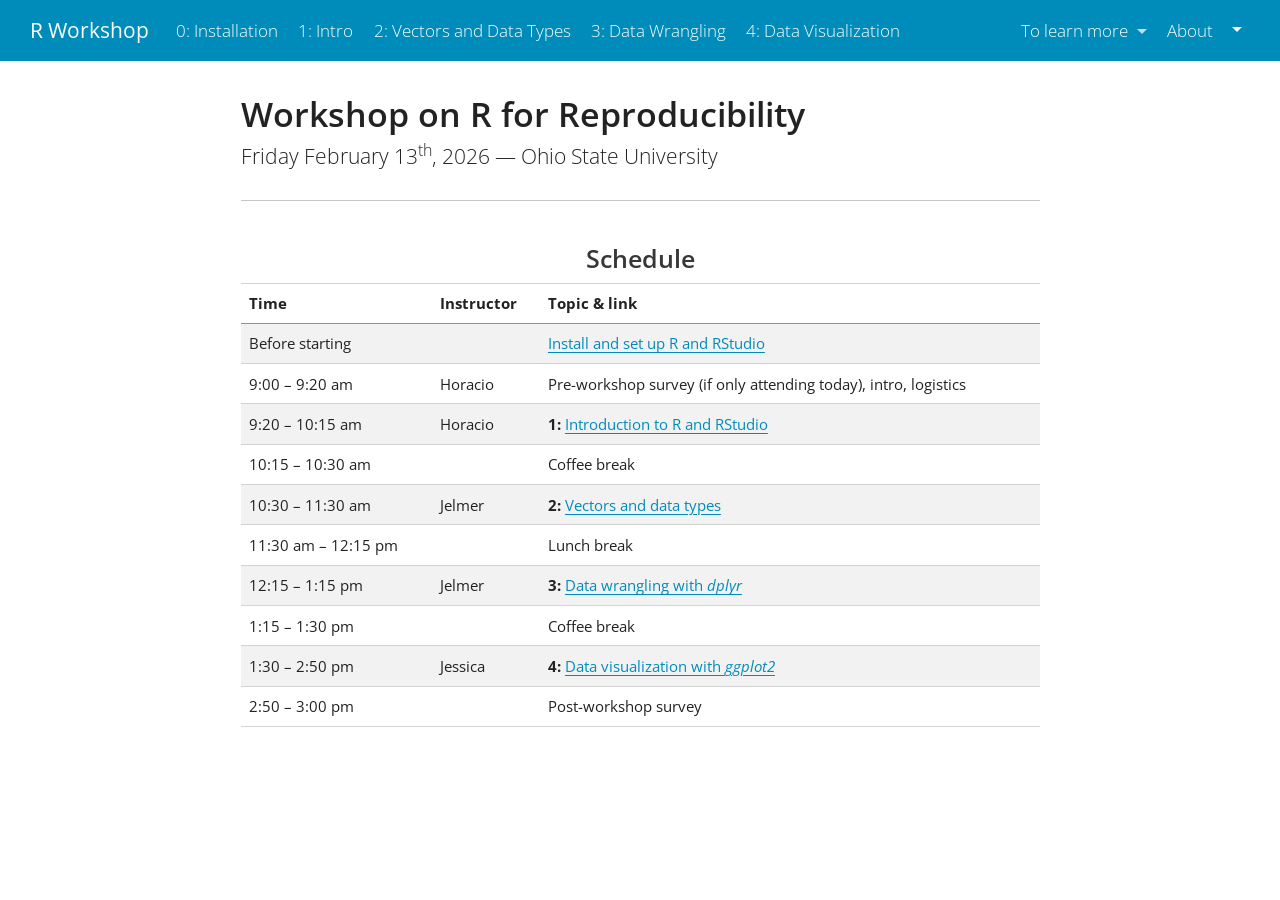
==== docs/index.html @ f3c9d1b9 "Update comment skeletons" ====
<!DOCTYPE html>
<html xmlns="http://www.w3.org/1999/xhtml" lang="en" xml:lang="en"><head>

<meta charset="utf-8">
<meta name="generator" content="quarto-1.6.40">

<meta name="viewport" content="width=device-width, initial-scale=1.0, user-scalable=yes">


<title>Workshop on R for Reproducibility – R Workshop</title>
<style>
code{white-space: pre-wrap;}
span.smallcaps{font-variant: small-caps;}
div.columns{display: flex; gap: min(4vw, 1.5em);}
div.column{flex: auto; overflow-x: auto;}
div.hanging-indent{margin-left: 1.5em; text-indent: -1.5em;}
ul.task-list{list-style: none;}
ul.task-list li input[type="checkbox"] {
  width: 0.8em;
  margin: 0 0.8em 0.2em -1em; /* quarto-specific, see https://github.com/quarto-dev/quarto-cli/issues/4556 */ 
  vertical-align: middle;
}
</style>


<script src="site_libs/quarto-nav/quarto-nav.js"></script>
<script src="site_libs/quarto-nav/headroom.min.js"></script>
<script src="site_libs/clipboard/clipboard.min.js"></script>
<script src="site_libs/quarto-search/autocomplete.umd.js"></script>
<script src="site_libs/quarto-search/fuse.min.js"></script>
<script src="site_libs/quarto-search/quarto-search.js"></script>
<meta name="quarto:offset" content="./">
<script src="site_libs/quarto-html/quarto.js"></script>
<script src="site_libs/quarto-html/popper.min.js"></script>
<script src="site_libs/quarto-html/tippy.umd.min.js"></script>
<script src="site_libs/quarto-html/anchor.min.js"></script>
<link href="site_libs/quarto-html/tippy.css" rel="stylesheet">
<link href="site_libs/quarto-html/quarto-syntax-highlighting-57476271c5f0467c372e20ff5d25630e.css" rel="stylesheet" id="quarto-text-highlighting-styles">
<script src="site_libs/bootstrap/bootstrap.min.js"></script>
<link href="site_libs/bootstrap/bootstrap-icons.css" rel="stylesheet">
<link href="site_libs/bootstrap/bootstrap-846dca4dc7d087287339037938a7aa1c.min.css" rel="stylesheet" append-hash="true" id="quarto-bootstrap" data-mode="light">
<link href="site_libs/quarto-contrib/fontawesome6-1.2.0/all.min.css" rel="stylesheet">
<link href="site_libs/quarto-contrib/fontawesome6-1.2.0/latex-fontsize.css" rel="stylesheet">
<script id="quarto-search-options" type="application/json">{
  "location": "navbar",
  "copy-button": false,
  "collapse-after": 3,
  "panel-placement": "end",
  "type": "overlay",
  "limit": 50,
  "keyboard-shortcut": [
    "f",
    "/",
    "s"
  ],
  "show-item-context": false,
  "language": {
    "search-no-results-text": "No results",
    "search-matching-documents-text": "matching documents",
    "search-copy-link-title": "Copy link to search",
    "search-hide-matches-text": "Hide additional matches",
    "search-more-match-text": "more match in this document",
    "search-more-matches-text": "more matches in this document",
    "search-clear-button-title": "Clear",
    "search-text-placeholder": "",
    "search-detached-cancel-button-title": "Cancel",
    "search-submit-button-title": "Submit",
    "search-label": "Search"
  }
}</script>


<link rel="stylesheet" href="styles.css">
</head>

<body class="nav-fixed fullcontent">

<div id="quarto-search-results"></div>
  <header id="quarto-header" class="headroom fixed-top">
    <nav class="navbar navbar-expand-lg " data-bs-theme="dark">
      <div class="navbar-container container-fluid">
      <div class="navbar-brand-container mx-auto">
    <a class="navbar-brand" href="./index.html">
    <span class="navbar-title">R Workshop</span>
    </a>
  </div>
            <div id="quarto-search" class="" title="Search"></div>
          <button class="navbar-toggler" type="button" data-bs-toggle="collapse" data-bs-target="#navbarCollapse" aria-controls="navbarCollapse" role="menu" aria-expanded="false" aria-label="Toggle navigation" onclick="if (window.quartoToggleHeadroom) { window.quartoToggleHeadroom(); }">
  <span class="navbar-toggler-icon"></span>
</button>
          <div class="collapse navbar-collapse" id="navbarCollapse">
            <ul class="navbar-nav navbar-nav-scroll me-auto">
  <li class="nav-item">
    <a class="nav-link" href="./0_setup.html"> 
<span class="menu-text">0: Installation</span></a>
  </li>  
  <li class="nav-item">
    <a class="nav-link" href="./1_intro.html"> 
<span class="menu-text">1: Intro</span></a>
  </li>  
  <li class="nav-item">
    <a class="nav-link" href="./2_vectors.html"> 
<span class="menu-text">2: Vectors and Data Types</span></a>
  </li>  
  <li class="nav-item">
    <a class="nav-link" href="./3_dplyr.html"> 
<span class="menu-text">3: Data Wrangling</span></a>
  </li>  
  <li class="nav-item">
    <a class="nav-link" href="./4_ggplot.html"> 
<span class="menu-text">4: Data Visualization</span></a>
  </li>  
</ul>
            <ul class="navbar-nav navbar-nav-scroll ms-auto">
  <li class="nav-item dropdown ">
    <a class="nav-link dropdown-toggle" href="#" id="nav-menu-to-learn-more" role="link" data-bs-toggle="dropdown" aria-expanded="false">
 <span class="menu-text">To learn more</span>
    </a>
    <ul class="dropdown-menu dropdown-menu-end" aria-labelledby="nav-menu-to-learn-more">    
        <li>
    <a class="dropdown-item" href="https://osu-codeclub.github.io">
 <span class="dropdown-text">OSU Code Club <i class="fa-solid fa-external-link" aria-label="external-link"></i></span></a>
  </li>  
        <li>
    <a class="dropdown-item" href="https://imageomics.github.io/2026-02-09-osu-online/">
 <span class="dropdown-text">Full Carpentries workshop page <i class="fa-solid fa-external-link" aria-label="external-link"></i></span></a>
  </li>  
        <li>
    <a class="dropdown-item" href="https://library.osu.edu/events/version-control-with-git">
 <span class="dropdown-text">Sister workshop on Version Control with Git <i class="fa-solid fa-external-link" aria-label="external-link"></i></span></a>
  </li>  
        <li>
    <a class="dropdown-item" href="https://osu-codeclub.github.io/pages/other.html">
 <span class="dropdown-text">Other OSU coding activities <i class="fa-solid fa-external-link" aria-label="external-link"></i></span></a>
  </li>  
        <li><hr class="dropdown-divider"></li>
        <li>
    <a class="dropdown-item" href="https://library.osu.edu/researchcommons">
 <span class="dropdown-text">OSU Research Commons <i class="fa-solid fa-external-link" aria-label="external-link"></i></span></a>
  </li>  
        <li>
    <a class="dropdown-item" href="https://carpentries.org">
 <span class="dropdown-text">The Carpentries <i class="fa-solid fa-external-link" aria-label="external-link"></i></span></a>
  </li>  
        <li><hr class="dropdown-divider"></li>
        <li>
    <a class="dropdown-item" href="https://swcarpentry.github.io/r-novice-gapminder/">
 <span class="dropdown-text">The full focal Carpentries lesson <i class="fa-solid fa-external-link" aria-label="external-link"></i></span></a>
  </li>  
        <li>
    <a class="dropdown-item" href="https://r4ds.hadley.nz">
 <span class="dropdown-text">R for Data Science ebook <i class="fa-solid fa-external-link" aria-label="external-link"></i></span></a>
  </li>  
    </ul>
  </li>
  <li class="nav-item">
    <a class="nav-link" href="./about.html"> 
<span class="menu-text">About</span></a>
  </li>  
</ul>
          </div> <!-- /navcollapse -->
            <div class="quarto-navbar-tools">
    <div class="dropdown">
      <a href="" title="" id="quarto-navigation-tool-dropdown-0" class="quarto-navigation-tool dropdown-toggle px-1" data-bs-toggle="dropdown" aria-expanded="false" role="link" aria-label=""><i class="bi bi-github"></i></a>
      <ul class="dropdown-menu" aria-labelledby="quarto-navigation-tool-dropdown-0">
          <li>
            <a class="dropdown-item quarto-navbar-tools-item" href="https://github.com/osu-codeclub/carpentries-feb-2026">
            Source Code
            </a>
          </li>
          <li>
            <a class="dropdown-item quarto-navbar-tools-item" href="https://github.com/osu-codeclub/carpentries-afeb-2026/issues/new?template=Blank+issue">
            Report an Issue
            </a>
          </li>
      </ul>
    </div>
</div>
      </div> <!-- /container-fluid -->
    </nav>
</header>
<!-- content -->
<div id="quarto-content" class="quarto-container page-columns page-rows-contents page-layout-article page-navbar">
<!-- sidebar -->
<!-- margin-sidebar -->
    
<!-- main -->
<main class="content" id="quarto-document-content">

<header id="title-block-header" class="quarto-title-block default">
<div class="quarto-title">
<h1 class="title">Workshop on R for Reproducibility</h1>
<p class="subtitle lead">Friday February 13<sup>th</sup>, 2026 — Ohio State University</p>
</div>



<div class="quarto-title-meta">

    
  
    
  </div>
  


</header>


<hr>
<hr style="height:1pt; visibility:hidden;">
<center>
<section id="schedule" class="level3">
<h3 class="anchored" data-anchor-id="schedule">Schedule</h3>
</section></center>
<table class="table-striped table-hover caption-top table">
<thead>
<tr class="header">
<th>Time</th>
<th>Instructor</th>
<th>Topic &amp; link</th>
</tr>
</thead>
<tbody>
<tr class="odd">
<td>Before starting</td>
<td></td>
<td><a href="./0_setup.html">Install and set up R and RStudio</a></td>
</tr>
<tr class="even">
<td>9:00 – 9:20 am</td>
<td>Horacio</td>
<td>Pre-workshop survey (if only attending today), intro, logistics</td>
</tr>
<tr class="odd">
<td>9:20 – 10:15 am</td>
<td>Horacio</td>
<td><strong>1:</strong> <a href="./1_intro.html">Introduction to R and RStudio</a></td>
</tr>
<tr class="even">
<td>10:15 – 10:30 am</td>
<td></td>
<td>Coffee break <i class="fa-solid fa-coffee" aria-label="coffee"></i> <i class="fa-solid fa-stroopwafel" aria-label="stroopwafel"></i></td>
</tr>
<tr class="odd">
<td>10:30 – 11:30 am</td>
<td>Jelmer</td>
<td><strong>2:</strong> <a href="./2_vectors.html">Vectors and data types</a></td>
</tr>
<tr class="even">
<td>11:30 am – 12:15 pm</td>
<td></td>
<td>Lunch break <i class="fa-solid fa-bread-slice" aria-label="bread-slice"></i> <i class="fa-solid fa-pizza-slice" aria-label="pizza-slice"></i></td>
</tr>
<tr class="odd">
<td>12:15 – 1:15 pm</td>
<td>Jelmer</td>
<td><strong>3:</strong> <a href="./3_dplyr.html">Data wrangling with <em>dplyr</em></a></td>
</tr>
<tr class="even">
<td>1:15 – 1:30 pm</td>
<td></td>
<td>Coffee break <i class="fa-solid fa-coffee" aria-label="coffee"></i> <i class="fa-solid fa-stroopwafel" aria-label="stroopwafel"></i></td>
</tr>
<tr class="odd">
<td>1:30 – 2:50 pm</td>
<td>Jessica</td>
<td><strong>4:</strong> <a href="./4_ggplot.html">Data visualization with <em>ggplot2</em></a></td>
</tr>
<tr class="even">
<td>2:50 – 3:00 pm</td>
<td></td>
<td>Post-workshop survey</td>
</tr>
</tbody>
</table>




<a onclick="window.scrollTo(0, 0); return false;" role="button" id="quarto-back-to-top"><i class="bi bi-arrow-up"></i> Back to top</a></main> <!-- /main -->
<script id="quarto-html-after-body" type="application/javascript">
window.document.addEventListener("DOMContentLoaded", function (event) {
  const toggleBodyColorMode = (bsSheetEl) => {
    const mode = bsSheetEl.getAttribute("data-mode");
    const bodyEl = window.document.querySelector("body");
    if (mode === "dark") {
      bodyEl.classList.add("quarto-dark");
      bodyEl.classList.remove("quarto-light");
    } else {
      bodyEl.classList.add("quarto-light");
      bodyEl.classList.remove("quarto-dark");
    }
  }
  const toggleBodyColorPrimary = () => {
    const bsSheetEl = window.document.querySelector("link#quarto-bootstrap");
    if (bsSheetEl) {
      toggleBodyColorMode(bsSheetEl);
    }
  }
  toggleBodyColorPrimary();  
  const icon = "";
  const anchorJS = new window.AnchorJS();
  anchorJS.options = {
    placement: 'right',
    icon: icon
  };
  anchorJS.add('.anchored');
  const isCodeAnnotation = (el) => {
    for (const clz of el.classList) {
      if (clz.startsWith('code-annotation-')) {                     
        return true;
      }
    }
    return false;
  }
  const onCopySuccess = function(e) {
    // button target
    const button = e.trigger;
    // don't keep focus
    button.blur();
    // flash "checked"
    button.classList.add('code-copy-button-checked');
    var currentTitle = button.getAttribute("title");
    button.setAttribute("title", "Copied!");
    let tooltip;
    if (window.bootstrap) {
      button.setAttribute("data-bs-toggle", "tooltip");
      button.setAttribute("data-bs-placement", "left");
      button.setAttribute("data-bs-title", "Copied!");
      tooltip = new bootstrap.Tooltip(button, 
        { trigger: "manual", 
          customClass: "code-copy-button-tooltip",
          offset: [0, -8]});
      tooltip.show();    
    }
    setTimeout(function() {
      if (tooltip) {
        tooltip.hide();
        button.removeAttribute("data-bs-title");
        button.removeAttribute("data-bs-toggle");
        button.removeAttribute("data-bs-placement");
      }
      button.setAttribute("title", currentTitle);
      button.classList.remove('code-copy-button-checked');
    }, 1000);
    // clear code selection
    e.clearSelection();
  }
  const getTextToCopy = function(trigger) {
      const codeEl = trigger.previousElementSibling.cloneNode(true);
      for (const childEl of codeEl.children) {
        if (isCodeAnnotation(childEl)) {
          childEl.remove();
        }
      }
      return codeEl.innerText;
  }
  const clipboard = new window.ClipboardJS('.code-copy-button:not([data-in-quarto-modal])', {
    text: getTextToCopy
  });
  clipboard.on('success', onCopySuccess);
  if (window.document.getElementById('quarto-embedded-source-code-modal')) {
    const clipboardModal = new window.ClipboardJS('.code-copy-button[data-in-quarto-modal]', {
      text: getTextToCopy,
      container: window.document.getElementById('quarto-embedded-source-code-modal')
    });
    clipboardModal.on('success', onCopySuccess);
  }
    var localhostRegex = new RegExp(/^(?:http|https):\/\/localhost\:?[0-9]*\//);
    var mailtoRegex = new RegExp(/^mailto:/);
      var filterRegex = new RegExp("https:\/\/osu-codeclub\.github\.io\/carpentries-feb-2026");
    var isInternal = (href) => {
        return filterRegex.test(href) || localhostRegex.test(href) || mailtoRegex.test(href);
    }
    // Inspect non-navigation links and adorn them if external
 	var links = window.document.querySelectorAll('a[href]:not(.nav-link):not(.navbar-brand):not(.toc-action):not(.sidebar-link):not(.sidebar-item-toggle):not(.pagination-link):not(.no-external):not([aria-hidden]):not(.dropdown-item):not(.quarto-navigation-tool):not(.about-link)');
    for (var i=0; i<links.length; i++) {
      const link = links[i];
      if (!isInternal(link.href)) {
        // undo the damage that might have been done by quarto-nav.js in the case of
        // links that we want to consider external
        if (link.dataset.originalHref !== undefined) {
          link.href = link.dataset.originalHref;
        }
      }
    }
  function tippyHover(el, contentFn, onTriggerFn, onUntriggerFn) {
    const config = {
      allowHTML: true,
      maxWidth: 500,
      delay: 100,
      arrow: false,
      appendTo: function(el) {
          return el.parentElement;
      },
      interactive: true,
      interactiveBorder: 10,
      theme: 'quarto',
      placement: 'bottom-start',
    };
    if (contentFn) {
      config.content = contentFn;
    }
    if (onTriggerFn) {
      config.onTrigger = onTriggerFn;
    }
    if (onUntriggerFn) {
      config.onUntrigger = onUntriggerFn;
    }
    window.tippy(el, config); 
  }
  const noterefs = window.document.querySelectorAll('a[role="doc-noteref"]');
  for (var i=0; i<noterefs.length; i++) {
    const ref = noterefs[i];
    tippyHover(ref, function() {
      // use id or data attribute instead here
      let href = ref.getAttribute('data-footnote-href') || ref.getAttribute('href');
      try { href = new URL(href).hash; } catch {}
      const id = href.replace(/^#\/?/, "");
      const note = window.document.getElementById(id);
      if (note) {
        return note.innerHTML;
      } else {
        return "";
      }
    });
  }
  const xrefs = window.document.querySelectorAll('a.quarto-xref');
  const processXRef = (id, note) => {
    // Strip column container classes
    const stripColumnClz = (el) => {
      el.classList.remove("page-full", "page-columns");
      if (el.children) {
        for (const child of el.children) {
          stripColumnClz(child);
        }
      }
    }
    stripColumnClz(note)
    if (id === null || id.startsWith('sec-')) {
      // Special case sections, only their first couple elements
      const container = document.createElement("div");
      if (note.children && note.children.length > 2) {
        container.appendChild(note.children[0].cloneNode(true));
        for (let i = 1; i < note.children.length; i++) {
          const child = note.children[i];
          if (child.tagName === "P" && child.innerText === "") {
            continue;
          } else {
            container.appendChild(child.cloneNode(true));
            break;
          }
        }
        if (window.Quarto?.typesetMath) {
          window.Quarto.typesetMath(container);
        }
        return container.innerHTML
      } else {
        if (window.Quarto?.typesetMath) {
          window.Quarto.typesetMath(note);
        }
        return note.innerHTML;
      }
    } else {
      // Remove any anchor links if they are present
      const anchorLink = note.querySelector('a.anchorjs-link');
      if (anchorLink) {
        anchorLink.remove();
      }
      if (window.Quarto?.typesetMath) {
        window.Quarto.typesetMath(note);
      }
      if (note.classList.contains("callout")) {
        return note.outerHTML;
      } else {
        return note.innerHTML;
      }
    }
  }
  for (var i=0; i<xrefs.length; i++) {
    const xref = xrefs[i];
    tippyHover(xref, undefined, function(instance) {
      instance.disable();
      let url = xref.getAttribute('href');
      let hash = undefined; 
      if (url.startsWith('#')) {
        hash = url;
      } else {
        try { hash = new URL(url).hash; } catch {}
      }
      if (hash) {
        const id = hash.replace(/^#\/?/, "");
        const note = window.document.getElementById(id);
        if (note !== null) {
          try {
            const html = processXRef(id, note.cloneNode(true));
            instance.setContent(html);
          } finally {
            instance.enable();
            instance.show();
          }
        } else {
          // See if we can fetch this
          fetch(url.split('#')[0])
          .then(res => res.text())
          .then(html => {
            const parser = new DOMParser();
            const htmlDoc = parser.parseFromString(html, "text/html");
            const note = htmlDoc.getElementById(id);
            if (note !== null) {
              const html = processXRef(id, note);
              instance.setContent(html);
            } 
          }).finally(() => {
            instance.enable();
            instance.show();
          });
        }
      } else {
        // See if we can fetch a full url (with no hash to target)
        // This is a special case and we should probably do some content thinning / targeting
        fetch(url)
        .then(res => res.text())
        .then(html => {
          const parser = new DOMParser();
          const htmlDoc = parser.parseFromString(html, "text/html");
          const note = htmlDoc.querySelector('main.content');
          if (note !== null) {
            // This should only happen for chapter cross references
            // (since there is no id in the URL)
            // remove the first header
            if (note.children.length > 0 && note.children[0].tagName === "HEADER") {
              note.children[0].remove();
            }
            const html = processXRef(null, note);
            instance.setContent(html);
          } 
        }).finally(() => {
          instance.enable();
          instance.show();
        });
      }
    }, function(instance) {
    });
  }
      let selectedAnnoteEl;
      const selectorForAnnotation = ( cell, annotation) => {
        let cellAttr = 'data-code-cell="' + cell + '"';
        let lineAttr = 'data-code-annotation="' +  annotation + '"';
        const selector = 'span[' + cellAttr + '][' + lineAttr + ']';
        return selector;
      }
      const selectCodeLines = (annoteEl) => {
        const doc = window.document;
        const targetCell = annoteEl.getAttribute("data-target-cell");
        const targetAnnotation = annoteEl.getAttribute("data-target-annotation");
        const annoteSpan = window.document.querySelector(selectorForAnnotation(targetCell, targetAnnotation));
        const lines = annoteSpan.getAttribute("data-code-lines").split(",");
        const lineIds = lines.map((line) => {
          return targetCell + "-" + line;
        })
        let top = null;
        let height = null;
        let parent = null;
        if (lineIds.length > 0) {
            //compute the position of the single el (top and bottom and make a div)
            const el = window.document.getElementById(lineIds[0]);
            top = el.offsetTop;
            height = el.offsetHeight;
            parent = el.parentElement.parentElement;
          if (lineIds.length > 1) {
            const lastEl = window.document.getElementById(lineIds[lineIds.length - 1]);
            const bottom = lastEl.offsetTop + lastEl.offsetHeight;
            height = bottom - top;
          }
          if (top !== null && height !== null && parent !== null) {
            // cook up a div (if necessary) and position it 
            let div = window.document.getElementById("code-annotation-line-highlight");
            if (div === null) {
              div = window.document.createElement("div");
              div.setAttribute("id", "code-annotation-line-highlight");
              div.style.position = 'absolute';
              parent.appendChild(div);
            }
            div.style.top = top - 2 + "px";
            div.style.height = height + 4 + "px";
            div.style.left = 0;
            let gutterDiv = window.document.getElementById("code-annotation-line-highlight-gutter");
            if (gutterDiv === null) {
              gutterDiv = window.document.createElement("div");
              gutterDiv.setAttribute("id", "code-annotation-line-highlight-gutter");
              gutterDiv.style.position = 'absolute';
              const codeCell = window.document.getElementById(targetCell);
              const gutter = codeCell.querySelector('.code-annotation-gutter');
              gutter.appendChild(gutterDiv);
            }
            gutterDiv.style.top = top - 2 + "px";
            gutterDiv.style.height = height + 4 + "px";
          }
          selectedAnnoteEl = annoteEl;
        }
      };
      const unselectCodeLines = () => {
        const elementsIds = ["code-annotation-line-highlight", "code-annotation-line-highlight-gutter"];
        elementsIds.forEach((elId) => {
          const div = window.document.getElementById(elId);
          if (div) {
            div.remove();
          }
        });
        selectedAnnoteEl = undefined;
      };
        // Handle positioning of the toggle
    window.addEventListener(
      "resize",
      throttle(() => {
        elRect = undefined;
        if (selectedAnnoteEl) {
          selectCodeLines(selectedAnnoteEl);
        }
      }, 10)
    );
    function throttle(fn, ms) {
    let throttle = false;
    let timer;
      return (...args) => {
        if(!throttle) { // first call gets through
            fn.apply(this, args);
            throttle = true;
        } else { // all the others get throttled
            if(timer) clearTimeout(timer); // cancel #2
            timer = setTimeout(() => {
              fn.apply(this, args);
              timer = throttle = false;
            }, ms);
        }
      };
    }
      // Attach click handler to the DT
      const annoteDls = window.document.querySelectorAll('dt[data-target-cell]');
      for (const annoteDlNode of annoteDls) {
        annoteDlNode.addEventListener('click', (event) => {
          const clickedEl = event.target;
          if (clickedEl !== selectedAnnoteEl) {
            unselectCodeLines();
            const activeEl = window.document.querySelector('dt[data-target-cell].code-annotation-active');
            if (activeEl) {
              activeEl.classList.remove('code-annotation-active');
            }
            selectCodeLines(clickedEl);
            clickedEl.classList.add('code-annotation-active');
          } else {
            // Unselect the line
            unselectCodeLines();
            clickedEl.classList.remove('code-annotation-active');
          }
        });
      }
  const findCites = (el) => {
    const parentEl = el.parentElement;
    if (parentEl) {
      const cites = parentEl.dataset.cites;
      if (cites) {
        return {
          el,
          cites: cites.split(' ')
        };
      } else {
        return findCites(el.parentElement)
      }
    } else {
      return undefined;
    }
  };
  var bibliorefs = window.document.querySelectorAll('a[role="doc-biblioref"]');
  for (var i=0; i<bibliorefs.length; i++) {
    const ref = bibliorefs[i];
    const citeInfo = findCites(ref);
    if (citeInfo) {
      tippyHover(citeInfo.el, function() {
        var popup = window.document.createElement('div');
        citeInfo.cites.forEach(function(cite) {
          var citeDiv = window.document.createElement('div');
          citeDiv.classList.add('hanging-indent');
          citeDiv.classList.add('csl-entry');
          var biblioDiv = window.document.getElementById('ref-' + cite);
          if (biblioDiv) {
            citeDiv.innerHTML = biblioDiv.innerHTML;
          }
          popup.appendChild(citeDiv);
        });
        return popup.innerHTML;
      });
    }
  }
});
</script>
</div> <!-- /content -->




</body></html>
---- docs/site_libs/quarto-html/quarto-syntax-highlighting-57476271c5f0467c372e20ff5d25630e.css ----
/* quarto syntax highlight colors */
:root {
  --quarto-hl-al-color: #95da4c;
  --quarto-hl-an-color: #50a14f;
  --quarto-hl-at-color: #a626a4;
  --quarto-hl-bn-color: #986801;
  --quarto-hl-bu-color: #a626a4;
  --quarto-hl-ch-color: #50a14f;
  --quarto-hl-co-color: #a0a1a7;
  --quarto-hl-cv-color: #e45649;
  --quarto-hl-cn-color: #986801;
  --quarto-hl-cf-color: #a626a4;
  --quarto-hl-dt-color: #a626a4;
  --quarto-hl-dv-color: #986801;
  --quarto-hl-do-color: #e45649;
  --quarto-hl-er-color: #f44747;
  --quarto-hl-ex-color: #4078f2;
  --quarto-hl-fl-color: #986801;
  --quarto-hl-fu-color: #4078f2;
  --quarto-hl-im-color: #50a14f;
  --quarto-hl-in-color: #c45b00;
  --quarto-hl-kw-color: #a626a4;
  --quarto-hl-op-color: #a626a4;
  --quarto-hl-pp-color: #a626a4;
  --quarto-hl-re-color: #2980b9;
  --quarto-hl-sc-color: #0184bc;
  --quarto-hl-ss-color: #da4453;
  --quarto-hl-st-color: #50a14f;
  --quarto-hl-va-color: #e45649;
  --quarto-hl-vs-color: #da4453;
  --quarto-hl-wa-color: #da4453;
}

/* other quarto variables */
:root {
  --quarto-font-monospace: SFMono-Regular, Menlo, Monaco, Consolas, "Liberation Mono", "Courier New", monospace;
}

code span.al {
  background-color: #4d1f24;
  font-weight: bold;
  color: #95da4c;
}

code span.an {
  color: #50a14f;
}

code span.at {
  color: #a626a4;
}

code span.bn {
  color: #986801;
}

code span.bu {
  color: #a626a4;
}

code span.ch {
  color: #50a14f;
}

code span.co {
  font-style: italic;
  color: #a0a1a7;
}

code span.cv {
  font-style: italic;
  color: #e45649;
}

code span.cn {
  color: #986801;
}

code span.cf {
  color: #a626a4;
}

code span.dt {
  color: #a626a4;
}

code span.dv {
  color: #986801;
}

code span.do {
  color: #e45649;
}

code span.er {
  color: #f44747;
  text-decoration: underline;
}

code span.ex {
  font-weight: bold;
  color: #4078f2;
}

code span.fl {
  color: #986801;
}

code span.fu {
  color: #4078f2;
}

code span.im {
  color: #50a14f;
}

code span.in {
  color: #c45b00;
}

code span.kw {
  color: #a626a4;
}

pre > code.sourceCode > span {
  color: #383a42;
}

code span {
  color: #383a42;
}

code.sourceCode > span {
  color: #383a42;
}

div.sourceCode,
div.sourceCode pre.sourceCode {
  color: #383a42;
}

code span.op {
  color: #a626a4;
}

code span.pp {
  color: #a626a4;
}

code span.re {
  background-color: #153042;
  color: #2980b9;
}

code span.sc {
  color: #0184bc;
}

code span.ss {
  color: #da4453;
}

code span.st {
  color: #50a14f;
}

code span.va {
  color: #e45649;
}

code span.vs {
  color: #da4453;
}

code span.wa {
  color: #da4453;
}

.prevent-inlining {
  content: "</";
}

/*# sourceMappingURL=e4b5b91a25ec2f1bae7a23251e7c2f91.css.map */
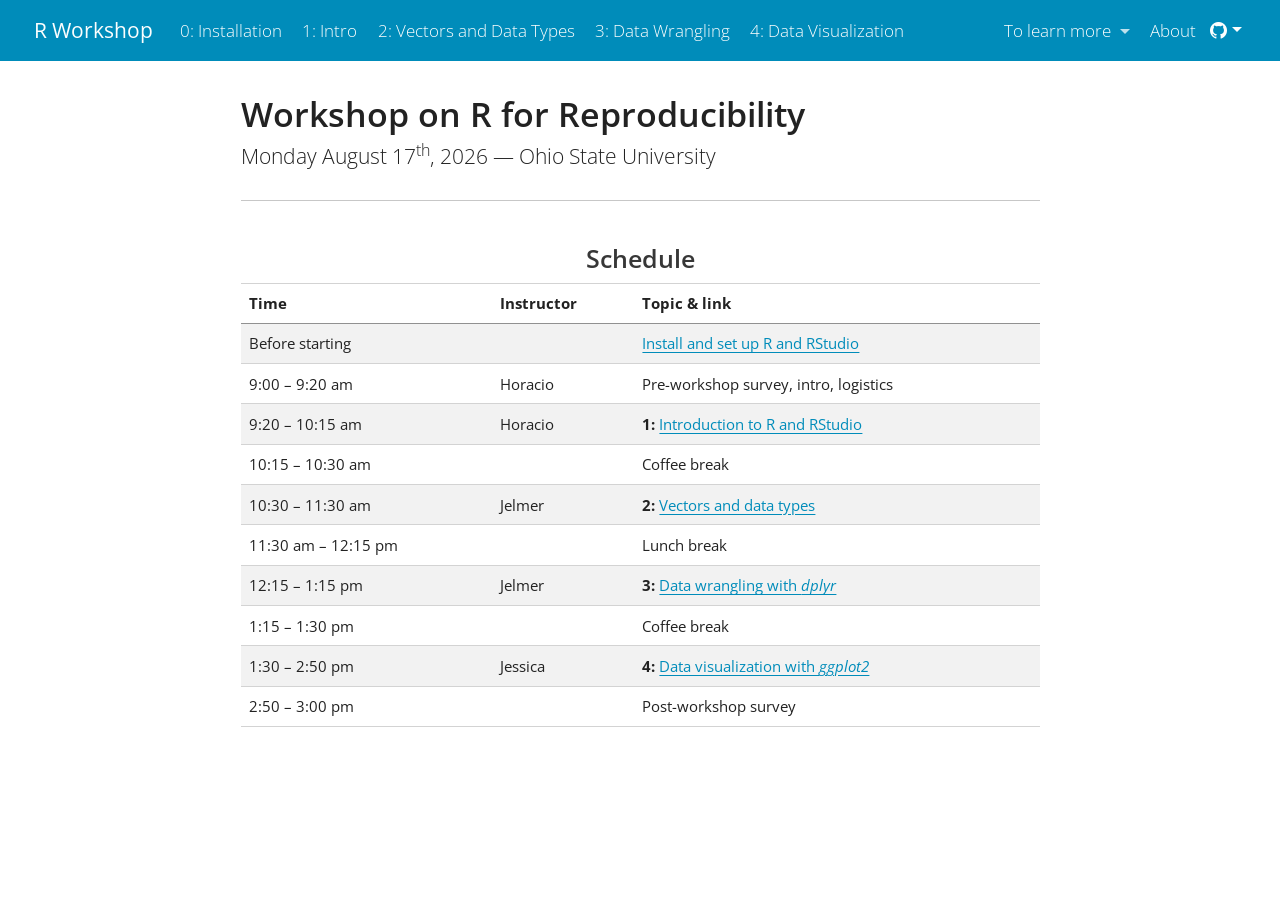
==== commit 22a40896: "First pass add of carpentries aug 2026" ====
--- a/docs/index.html
+++ b/docs/index.html
@@ -2,7 +2,7 @@
 <html xmlns="http://www.w3.org/1999/xhtml" lang="en" xml:lang="en"><head>
 
 <meta charset="utf-8">
-<meta name="generator" content="quarto-1.6.40">
+<meta name="generator" content="quarto-1.8.25">
 
 <meta name="viewport" content="width=device-width, initial-scale=1.0, user-scalable=yes">
 
@@ -30,15 +30,17 @@
 <script src="site_libs/quarto-search/fuse.min.js"></script>
 <script src="site_libs/quarto-search/quarto-search.js"></script>
 <meta name="quarto:offset" content="./">
-<script src="site_libs/quarto-html/quarto.js"></script>
+<script src="site_libs/quarto-html/quarto.js" type="module"></script>
+<script src="site_libs/quarto-html/tabsets/tabsets.js" type="module"></script>
+<script src="site_libs/quarto-html/axe/axe-check.js" type="module"></script>
 <script src="site_libs/quarto-html/popper.min.js"></script>
 <script src="site_libs/quarto-html/tippy.umd.min.js"></script>
 <script src="site_libs/quarto-html/anchor.min.js"></script>
 <link href="site_libs/quarto-html/tippy.css" rel="stylesheet">
-<link href="site_libs/quarto-html/quarto-syntax-highlighting-57476271c5f0467c372e20ff5d25630e.css" rel="stylesheet" id="quarto-text-highlighting-styles">
+<link href="site_libs/quarto-html/quarto-syntax-highlighting-a14e345711173c227b21482e2eb4cc70.css" rel="stylesheet" id="quarto-text-highlighting-styles">
 <script src="site_libs/bootstrap/bootstrap.min.js"></script>
 <link href="site_libs/bootstrap/bootstrap-icons.css" rel="stylesheet">
-<link href="site_libs/bootstrap/bootstrap-846dca4dc7d087287339037938a7aa1c.min.css" rel="stylesheet" append-hash="true" id="quarto-bootstrap" data-mode="light">
+<link href="site_libs/bootstrap/bootstrap-37a6e6b0f13a00704b76a90eaeaca18a.min.css" rel="stylesheet" append-hash="true" id="quarto-bootstrap" data-mode="light">
 <link href="site_libs/quarto-contrib/fontawesome6-1.2.0/all.min.css" rel="stylesheet">
 <link href="site_libs/quarto-contrib/fontawesome6-1.2.0/latex-fontsize.css" rel="stylesheet">
 <script id="quarto-search-options" type="application/json">{
@@ -73,13 +75,15 @@
 <link rel="stylesheet" href="styles.css">
 </head>
 
-<body class="nav-fixed fullcontent">
+<body class="nav-fixed fullcontent quarto-light">
 
 <div id="quarto-search-results"></div>
   <header id="quarto-header" class="headroom fixed-top">
     <nav class="navbar navbar-expand-lg " data-bs-theme="dark">
       <div class="navbar-container container-fluid">
       <div class="navbar-brand-container mx-auto">
+    <a href="./index.html" class="navbar-brand navbar-brand-logo">
+    </a>
     <a class="navbar-brand" href="./index.html">
     <span class="navbar-title">R Workshop</span>
     </a>
@@ -122,12 +126,12 @@
  <span class="dropdown-text">OSU Code Club <i class="fa-solid fa-external-link" aria-label="external-link"></i></span></a>
   </li>  
         <li>
-    <a class="dropdown-item" href="https://imageomics.github.io/2026-02-09-osu-online/">
+    <a class="dropdown-item" href="https://imageomics.github.io/2026-08-17-osu-online/">
  <span class="dropdown-text">Full Carpentries workshop page <i class="fa-solid fa-external-link" aria-label="external-link"></i></span></a>
   </li>  
         <li>
     <a class="dropdown-item" href="https://library.osu.edu/events/version-control-with-git">
- <span class="dropdown-text">Sister workshop on Version Control with Git <i class="fa-solid fa-external-link" aria-label="external-link"></i></span></a>
+ <span class="dropdown-text">Companion workshop on Version Control with Git <i class="fa-solid fa-external-link" aria-label="external-link"></i></span></a>
   </li>  
         <li>
     <a class="dropdown-item" href="https://osu-codeclub.github.io/pages/other.html">
@@ -164,12 +168,12 @@
       <a href="" title="" id="quarto-navigation-tool-dropdown-0" class="quarto-navigation-tool dropdown-toggle px-1" data-bs-toggle="dropdown" aria-expanded="false" role="link" aria-label=""><i class="bi bi-github"></i></a>
       <ul class="dropdown-menu" aria-labelledby="quarto-navigation-tool-dropdown-0">
           <li>
-            <a class="dropdown-item quarto-navbar-tools-item" href="https://github.com/osu-codeclub/carpentries-feb-2026">
+            <a class="dropdown-item quarto-navbar-tools-item" href="https://github.com/osu-codeclub/carpentries-aug-2026">
             Source Code
             </a>
           </li>
           <li>
-            <a class="dropdown-item quarto-navbar-tools-item" href="https://github.com/osu-codeclub/carpentries-afeb-2026/issues/new?template=Blank+issue">
+            <a class="dropdown-item quarto-navbar-tools-item" href="https://github.com/osu-codeclub/carpentries-aug-2026/issues/new?template=Blank+issue">
             Report an Issue
             </a>
           </li>
@@ -190,7 +194,7 @@
 <header id="title-block-header" class="quarto-title-block default">
 <div class="quarto-title">
 <h1 class="title">Workshop on R for Reproducibility</h1>
-<p class="subtitle lead">Friday February 13<sup>th</sup>, 2026 — Ohio State University</p>
+<p class="subtitle lead">Monday August 17<sup>th</sup>, 2026 — Ohio State University</p>
 </div>
 
 
@@ -230,7 +234,7 @@
 <tr class="even">
 <td>9:00 – 9:20 am</td>
 <td>Horacio</td>
-<td>Pre-workshop survey (if only attending today), intro, logistics</td>
+<td>Pre-workshop survey, intro, logistics</td>
 </tr>
 <tr class="odd">
 <td>9:20 – 10:15 am</td>
@@ -280,236 +284,243 @@
 
 <a onclick="window.scrollTo(0, 0); return false;" role="button" id="quarto-back-to-top"><i class="bi bi-arrow-up"></i> Back to top</a></main> <!-- /main -->
 <script id="quarto-html-after-body" type="application/javascript">
-window.document.addEventListener("DOMContentLoaded", function (event) {
-  const toggleBodyColorMode = (bsSheetEl) => {
-    const mode = bsSheetEl.getAttribute("data-mode");
-    const bodyEl = window.document.querySelector("body");
-    if (mode === "dark") {
-      bodyEl.classList.add("quarto-dark");
-      bodyEl.classList.remove("quarto-light");
-    } else {
-      bodyEl.classList.add("quarto-light");
-      bodyEl.classList.remove("quarto-dark");
-    }
-  }
-  const toggleBodyColorPrimary = () => {
-    const bsSheetEl = window.document.querySelector("link#quarto-bootstrap");
-    if (bsSheetEl) {
-      toggleBodyColorMode(bsSheetEl);
-    }
-  }
-  toggleBodyColorPrimary();  
-  const icon = "";
-  const anchorJS = new window.AnchorJS();
-  anchorJS.options = {
-    placement: 'right',
-    icon: icon
-  };
-  anchorJS.add('.anchored');
-  const isCodeAnnotation = (el) => {
-    for (const clz of el.classList) {
-      if (clz.startsWith('code-annotation-')) {                     
-        return true;
-      }
-    }
-    return false;
-  }
-  const onCopySuccess = function(e) {
-    // button target
-    const button = e.trigger;
-    // don't keep focus
-    button.blur();
-    // flash "checked"
-    button.classList.add('code-copy-button-checked');
-    var currentTitle = button.getAttribute("title");
-    button.setAttribute("title", "Copied!");
-    let tooltip;
-    if (window.bootstrap) {
-      button.setAttribute("data-bs-toggle", "tooltip");
-      button.setAttribute("data-bs-placement", "left");
-      button.setAttribute("data-bs-title", "Copied!");
-      tooltip = new bootstrap.Tooltip(button, 
-        { trigger: "manual", 
-          customClass: "code-copy-button-tooltip",
-          offset: [0, -8]});
-      tooltip.show();    
-    }
-    setTimeout(function() {
-      if (tooltip) {
-        tooltip.hide();
-        button.removeAttribute("data-bs-title");
-        button.removeAttribute("data-bs-toggle");
-        button.removeAttribute("data-bs-placement");
-      }
-      button.setAttribute("title", currentTitle);
-      button.classList.remove('code-copy-button-checked');
-    }, 1000);
-    // clear code selection
-    e.clearSelection();
-  }
-  const getTextToCopy = function(trigger) {
-      const codeEl = trigger.previousElementSibling.cloneNode(true);
+  window.document.addEventListener("DOMContentLoaded", function (event) {
+    const icon = "";
+    const anchorJS = new window.AnchorJS();
+    anchorJS.options = {
+      placement: 'right',
+      icon: icon
+    };
+    anchorJS.add('.anchored');
+    const isCodeAnnotation = (el) => {
+      for (const clz of el.classList) {
+        if (clz.startsWith('code-annotation-')) {                     
+          return true;
+        }
+      }
+      return false;
+    }
+    const onCopySuccess = function(e) {
+      // button target
+      const button = e.trigger;
+      // don't keep focus
+      button.blur();
+      // flash "checked"
+      button.classList.add('code-copy-button-checked');
+      var currentTitle = button.getAttribute("title");
+      button.setAttribute("title", "Copied!");
+      let tooltip;
+      if (window.bootstrap) {
+        button.setAttribute("data-bs-toggle", "tooltip");
+        button.setAttribute("data-bs-placement", "left");
+        button.setAttribute("data-bs-title", "Copied!");
+        tooltip = new bootstrap.Tooltip(button, 
+          { trigger: "manual", 
+            customClass: "code-copy-button-tooltip",
+            offset: [0, -8]});
+        tooltip.show();    
+      }
+      setTimeout(function() {
+        if (tooltip) {
+          tooltip.hide();
+          button.removeAttribute("data-bs-title");
+          button.removeAttribute("data-bs-toggle");
+          button.removeAttribute("data-bs-placement");
+        }
+        button.setAttribute("title", currentTitle);
+        button.classList.remove('code-copy-button-checked');
+      }, 1000);
+      // clear code selection
+      e.clearSelection();
+    }
+    const getTextToCopy = function(trigger) {
+      const outerScaffold = trigger.parentElement.cloneNode(true);
+      const codeEl = outerScaffold.querySelector('code');
       for (const childEl of codeEl.children) {
         if (isCodeAnnotation(childEl)) {
           childEl.remove();
         }
       }
       return codeEl.innerText;
-  }
-  const clipboard = new window.ClipboardJS('.code-copy-button:not([data-in-quarto-modal])', {
-    text: getTextToCopy
-  });
-  clipboard.on('success', onCopySuccess);
-  if (window.document.getElementById('quarto-embedded-source-code-modal')) {
-    const clipboardModal = new window.ClipboardJS('.code-copy-button[data-in-quarto-modal]', {
-      text: getTextToCopy,
-      container: window.document.getElementById('quarto-embedded-source-code-modal')
+    }
+    const clipboard = new window.ClipboardJS('.code-copy-button:not([data-in-quarto-modal])', {
+      text: getTextToCopy
     });
-    clipboardModal.on('success', onCopySuccess);
-  }
-    var localhostRegex = new RegExp(/^(?:http|https):\/\/localhost\:?[0-9]*\//);
-    var mailtoRegex = new RegExp(/^mailto:/);
-      var filterRegex = new RegExp("https:\/\/osu-codeclub\.github\.io\/carpentries-feb-2026");
-    var isInternal = (href) => {
-        return filterRegex.test(href) || localhostRegex.test(href) || mailtoRegex.test(href);
-    }
-    // Inspect non-navigation links and adorn them if external
- 	var links = window.document.querySelectorAll('a[href]:not(.nav-link):not(.navbar-brand):not(.toc-action):not(.sidebar-link):not(.sidebar-item-toggle):not(.pagination-link):not(.no-external):not([aria-hidden]):not(.dropdown-item):not(.quarto-navigation-tool):not(.about-link)');
-    for (var i=0; i<links.length; i++) {
-      const link = links[i];
-      if (!isInternal(link.href)) {
-        // undo the damage that might have been done by quarto-nav.js in the case of
-        // links that we want to consider external
-        if (link.dataset.originalHref !== undefined) {
-          link.href = link.dataset.originalHref;
-        }
-      }
-    }
-  function tippyHover(el, contentFn, onTriggerFn, onUntriggerFn) {
-    const config = {
-      allowHTML: true,
-      maxWidth: 500,
-      delay: 100,
-      arrow: false,
-      appendTo: function(el) {
-          return el.parentElement;
-      },
-      interactive: true,
-      interactiveBorder: 10,
-      theme: 'quarto',
-      placement: 'bottom-start',
-    };
-    if (contentFn) {
-      config.content = contentFn;
-    }
-    if (onTriggerFn) {
-      config.onTrigger = onTriggerFn;
-    }
-    if (onUntriggerFn) {
-      config.onUntrigger = onUntriggerFn;
-    }
-    window.tippy(el, config); 
-  }
-  const noterefs = window.document.querySelectorAll('a[role="doc-noteref"]');
-  for (var i=0; i<noterefs.length; i++) {
-    const ref = noterefs[i];
-    tippyHover(ref, function() {
-      // use id or data attribute instead here
-      let href = ref.getAttribute('data-footnote-href') || ref.getAttribute('href');
-      try { href = new URL(href).hash; } catch {}
-      const id = href.replace(/^#\/?/, "");
-      const note = window.document.getElementById(id);
-      if (note) {
-        return note.innerHTML;
+    clipboard.on('success', onCopySuccess);
+    if (window.document.getElementById('quarto-embedded-source-code-modal')) {
+      const clipboardModal = new window.ClipboardJS('.code-copy-button[data-in-quarto-modal]', {
+        text: getTextToCopy,
+        container: window.document.getElementById('quarto-embedded-source-code-modal')
+      });
+      clipboardModal.on('success', onCopySuccess);
+    }
+      var localhostRegex = new RegExp(/^(?:http|https):\/\/localhost\:?[0-9]*\//);
+      var mailtoRegex = new RegExp(/^mailto:/);
+        var filterRegex = new RegExp("https:\/\/osu-codeclub\.github\.io\/carpentries-feb-2026");
+      var isInternal = (href) => {
+          return filterRegex.test(href) || localhostRegex.test(href) || mailtoRegex.test(href);
+      }
+      // Inspect non-navigation links and adorn them if external
+     var links = window.document.querySelectorAll('a[href]:not(.nav-link):not(.navbar-brand):not(.toc-action):not(.sidebar-link):not(.sidebar-item-toggle):not(.pagination-link):not(.no-external):not([aria-hidden]):not(.dropdown-item):not(.quarto-navigation-tool):not(.about-link)');
+      for (var i=0; i<links.length; i++) {
+        const link = links[i];
+        if (!isInternal(link.href)) {
+          // undo the damage that might have been done by quarto-nav.js in the case of
+          // links that we want to consider external
+          if (link.dataset.originalHref !== undefined) {
+            link.href = link.dataset.originalHref;
+          }
+        }
+      }
+    function tippyHover(el, contentFn, onTriggerFn, onUntriggerFn) {
+      const config = {
+        allowHTML: true,
+        maxWidth: 500,
+        delay: 100,
+        arrow: false,
+        appendTo: function(el) {
+            return el.parentElement;
+        },
+        interactive: true,
+        interactiveBorder: 10,
+        theme: 'quarto',
+        placement: 'bottom-start',
+      };
+      if (contentFn) {
+        config.content = contentFn;
+      }
+      if (onTriggerFn) {
+        config.onTrigger = onTriggerFn;
+      }
+      if (onUntriggerFn) {
+        config.onUntrigger = onUntriggerFn;
+      }
+      window.tippy(el, config); 
+    }
+    const noterefs = window.document.querySelectorAll('a[role="doc-noteref"]');
+    for (var i=0; i<noterefs.length; i++) {
+      const ref = noterefs[i];
+      tippyHover(ref, function() {
+        // use id or data attribute instead here
+        let href = ref.getAttribute('data-footnote-href') || ref.getAttribute('href');
+        try { href = new URL(href).hash; } catch {}
+        const id = href.replace(/^#\/?/, "");
+        const note = window.document.getElementById(id);
+        if (note) {
+          return note.innerHTML;
+        } else {
+          return "";
+        }
+      });
+    }
+    const xrefs = window.document.querySelectorAll('a.quarto-xref');
+    const processXRef = (id, note) => {
+      // Strip column container classes
+      const stripColumnClz = (el) => {
+        el.classList.remove("page-full", "page-columns");
+        if (el.children) {
+          for (const child of el.children) {
+            stripColumnClz(child);
+          }
+        }
+      }
+      stripColumnClz(note)
+      if (id === null || id.startsWith('sec-')) {
+        // Special case sections, only their first couple elements
+        const container = document.createElement("div");
+        if (note.children && note.children.length > 2) {
+          container.appendChild(note.children[0].cloneNode(true));
+          for (let i = 1; i < note.children.length; i++) {
+            const child = note.children[i];
+            if (child.tagName === "P" && child.innerText === "") {
+              continue;
+            } else {
+              container.appendChild(child.cloneNode(true));
+              break;
+            }
+          }
+          if (window.Quarto?.typesetMath) {
+            window.Quarto.typesetMath(container);
+          }
+          return container.innerHTML
+        } else {
+          if (window.Quarto?.typesetMath) {
+            window.Quarto.typesetMath(note);
+          }
+          return note.innerHTML;
+        }
       } else {
-        return "";
-      }
-    });
-  }
-  const xrefs = window.document.querySelectorAll('a.quarto-xref');
-  const processXRef = (id, note) => {
-    // Strip column container classes
-    const stripColumnClz = (el) => {
-      el.classList.remove("page-full", "page-columns");
-      if (el.children) {
-        for (const child of el.children) {
-          stripColumnClz(child);
-        }
-      }
-    }
-    stripColumnClz(note)
-    if (id === null || id.startsWith('sec-')) {
-      // Special case sections, only their first couple elements
-      const container = document.createElement("div");
-      if (note.children && note.children.length > 2) {
-        container.appendChild(note.children[0].cloneNode(true));
-        for (let i = 1; i < note.children.length; i++) {
-          const child = note.children[i];
-          if (child.tagName === "P" && child.innerText === "") {
-            continue;
-          } else {
-            container.appendChild(child.cloneNode(true));
-            break;
-          }
-        }
-        if (window.Quarto?.typesetMath) {
-          window.Quarto.typesetMath(container);
-        }
-        return container.innerHTML
-      } else {
+        // Remove any anchor links if they are present
+        const anchorLink = note.querySelector('a.anchorjs-link');
+        if (anchorLink) {
+          anchorLink.remove();
+        }
         if (window.Quarto?.typesetMath) {
           window.Quarto.typesetMath(note);
         }
-        return note.innerHTML;
-      }
-    } else {
-      // Remove any anchor links if they are present
-      const anchorLink = note.querySelector('a.anchorjs-link');
-      if (anchorLink) {
-        anchorLink.remove();
-      }
-      if (window.Quarto?.typesetMath) {
-        window.Quarto.typesetMath(note);
-      }
-      if (note.classList.contains("callout")) {
-        return note.outerHTML;
-      } else {
-        return note.innerHTML;
-      }
-    }
-  }
-  for (var i=0; i<xrefs.length; i++) {
-    const xref = xrefs[i];
-    tippyHover(xref, undefined, function(instance) {
-      instance.disable();
-      let url = xref.getAttribute('href');
-      let hash = undefined; 
-      if (url.startsWith('#')) {
-        hash = url;
-      } else {
-        try { hash = new URL(url).hash; } catch {}
-      }
-      if (hash) {
-        const id = hash.replace(/^#\/?/, "");
-        const note = window.document.getElementById(id);
-        if (note !== null) {
-          try {
-            const html = processXRef(id, note.cloneNode(true));
-            instance.setContent(html);
-          } finally {
-            instance.enable();
-            instance.show();
-          }
+        if (note.classList.contains("callout")) {
+          return note.outerHTML;
         } else {
-          // See if we can fetch this
-          fetch(url.split('#')[0])
+          return note.innerHTML;
+        }
+      }
+    }
+    for (var i=0; i<xrefs.length; i++) {
+      const xref = xrefs[i];
+      tippyHover(xref, undefined, function(instance) {
+        instance.disable();
+        let url = xref.getAttribute('href');
+        let hash = undefined; 
+        if (url.startsWith('#')) {
+          hash = url;
+        } else {
+          try { hash = new URL(url).hash; } catch {}
+        }
+        if (hash) {
+          const id = hash.replace(/^#\/?/, "");
+          const note = window.document.getElementById(id);
+          if (note !== null) {
+            try {
+              const html = processXRef(id, note.cloneNode(true));
+              instance.setContent(html);
+            } finally {
+              instance.enable();
+              instance.show();
+            }
+          } else {
+            // See if we can fetch this
+            fetch(url.split('#')[0])
+            .then(res => res.text())
+            .then(html => {
+              const parser = new DOMParser();
+              const htmlDoc = parser.parseFromString(html, "text/html");
+              const note = htmlDoc.getElementById(id);
+              if (note !== null) {
+                const html = processXRef(id, note);
+                instance.setContent(html);
+              } 
+            }).finally(() => {
+              instance.enable();
+              instance.show();
+            });
+          }
+        } else {
+          // See if we can fetch a full url (with no hash to target)
+          // This is a special case and we should probably do some content thinning / targeting
+          fetch(url)
           .then(res => res.text())
           .then(html => {
             const parser = new DOMParser();
             const htmlDoc = parser.parseFromString(html, "text/html");
-            const note = htmlDoc.getElementById(id);
+            const note = htmlDoc.querySelector('main.content');
             if (note !== null) {
-              const html = processXRef(id, note);
+              // This should only happen for chapter cross references
+              // (since there is no id in the URL)
+              // remove the first header
+              if (note.children.length > 0 && note.children[0].tagName === "HEADER") {
+                note.children[0].remove();
+              }
+              const html = processXRef(null, note);
               instance.setContent(html);
             } 
           }).finally(() => {
@@ -517,185 +528,161 @@
             instance.show();
           });
         }
+      }, function(instance) {
+      });
+    }
+        let selectedAnnoteEl;
+        const selectorForAnnotation = ( cell, annotation) => {
+          let cellAttr = 'data-code-cell="' + cell + '"';
+          let lineAttr = 'data-code-annotation="' +  annotation + '"';
+          const selector = 'span[' + cellAttr + '][' + lineAttr + ']';
+          return selector;
+        }
+        const selectCodeLines = (annoteEl) => {
+          const doc = window.document;
+          const targetCell = annoteEl.getAttribute("data-target-cell");
+          const targetAnnotation = annoteEl.getAttribute("data-target-annotation");
+          const annoteSpan = window.document.querySelector(selectorForAnnotation(targetCell, targetAnnotation));
+          const lines = annoteSpan.getAttribute("data-code-lines").split(",");
+          const lineIds = lines.map((line) => {
+            return targetCell + "-" + line;
+          })
+          let top = null;
+          let height = null;
+          let parent = null;
+          if (lineIds.length > 0) {
+              //compute the position of the single el (top and bottom and make a div)
+              const el = window.document.getElementById(lineIds[0]);
+              top = el.offsetTop;
+              height = el.offsetHeight;
+              parent = el.parentElement.parentElement;
+            if (lineIds.length > 1) {
+              const lastEl = window.document.getElementById(lineIds[lineIds.length - 1]);
+              const bottom = lastEl.offsetTop + lastEl.offsetHeight;
+              height = bottom - top;
+            }
+            if (top !== null && height !== null && parent !== null) {
+              // cook up a div (if necessary) and position it 
+              let div = window.document.getElementById("code-annotation-line-highlight");
+              if (div === null) {
+                div = window.document.createElement("div");
+                div.setAttribute("id", "code-annotation-line-highlight");
+                div.style.position = 'absolute';
+                parent.appendChild(div);
+              }
+              div.style.top = top - 2 + "px";
+              div.style.height = height + 4 + "px";
+              div.style.left = 0;
+              let gutterDiv = window.document.getElementById("code-annotation-line-highlight-gutter");
+              if (gutterDiv === null) {
+                gutterDiv = window.document.createElement("div");
+                gutterDiv.setAttribute("id", "code-annotation-line-highlight-gutter");
+                gutterDiv.style.position = 'absolute';
+                const codeCell = window.document.getElementById(targetCell);
+                const gutter = codeCell.querySelector('.code-annotation-gutter');
+                gutter.appendChild(gutterDiv);
+              }
+              gutterDiv.style.top = top - 2 + "px";
+              gutterDiv.style.height = height + 4 + "px";
+            }
+            selectedAnnoteEl = annoteEl;
+          }
+        };
+        const unselectCodeLines = () => {
+          const elementsIds = ["code-annotation-line-highlight", "code-annotation-line-highlight-gutter"];
+          elementsIds.forEach((elId) => {
+            const div = window.document.getElementById(elId);
+            if (div) {
+              div.remove();
+            }
+          });
+          selectedAnnoteEl = undefined;
+        };
+          // Handle positioning of the toggle
+      window.addEventListener(
+        "resize",
+        throttle(() => {
+          elRect = undefined;
+          if (selectedAnnoteEl) {
+            selectCodeLines(selectedAnnoteEl);
+          }
+        }, 10)
+      );
+      function throttle(fn, ms) {
+      let throttle = false;
+      let timer;
+        return (...args) => {
+          if(!throttle) { // first call gets through
+              fn.apply(this, args);
+              throttle = true;
+          } else { // all the others get throttled
+              if(timer) clearTimeout(timer); // cancel #2
+              timer = setTimeout(() => {
+                fn.apply(this, args);
+                timer = throttle = false;
+              }, ms);
+          }
+        };
+      }
+        // Attach click handler to the DT
+        const annoteDls = window.document.querySelectorAll('dt[data-target-cell]');
+        for (const annoteDlNode of annoteDls) {
+          annoteDlNode.addEventListener('click', (event) => {
+            const clickedEl = event.target;
+            if (clickedEl !== selectedAnnoteEl) {
+              unselectCodeLines();
+              const activeEl = window.document.querySelector('dt[data-target-cell].code-annotation-active');
+              if (activeEl) {
+                activeEl.classList.remove('code-annotation-active');
+              }
+              selectCodeLines(clickedEl);
+              clickedEl.classList.add('code-annotation-active');
+            } else {
+              // Unselect the line
+              unselectCodeLines();
+              clickedEl.classList.remove('code-annotation-active');
+            }
+          });
+        }
+    const findCites = (el) => {
+      const parentEl = el.parentElement;
+      if (parentEl) {
+        const cites = parentEl.dataset.cites;
+        if (cites) {
+          return {
+            el,
+            cites: cites.split(' ')
+          };
+        } else {
+          return findCites(el.parentElement)
+        }
       } else {
-        // See if we can fetch a full url (with no hash to target)
-        // This is a special case and we should probably do some content thinning / targeting
-        fetch(url)
-        .then(res => res.text())
-        .then(html => {
-          const parser = new DOMParser();
-          const htmlDoc = parser.parseFromString(html, "text/html");
-          const note = htmlDoc.querySelector('main.content');
-          if (note !== null) {
-            // This should only happen for chapter cross references
-            // (since there is no id in the URL)
-            // remove the first header
-            if (note.children.length > 0 && note.children[0].tagName === "HEADER") {
-              note.children[0].remove();
+        return undefined;
+      }
+    };
+    var bibliorefs = window.document.querySelectorAll('a[role="doc-biblioref"]');
+    for (var i=0; i<bibliorefs.length; i++) {
+      const ref = bibliorefs[i];
+      const citeInfo = findCites(ref);
+      if (citeInfo) {
+        tippyHover(citeInfo.el, function() {
+          var popup = window.document.createElement('div');
+          citeInfo.cites.forEach(function(cite) {
+            var citeDiv = window.document.createElement('div');
+            citeDiv.classList.add('hanging-indent');
+            citeDiv.classList.add('csl-entry');
+            var biblioDiv = window.document.getElementById('ref-' + cite);
+            if (biblioDiv) {
+              citeDiv.innerHTML = biblioDiv.innerHTML;
             }
-            const html = processXRef(null, note);
-            instance.setContent(html);
-          } 
-        }).finally(() => {
-          instance.enable();
-          instance.show();
+            popup.appendChild(citeDiv);
+          });
+          return popup.innerHTML;
         });
       }
-    }, function(instance) {
-    });
-  }
-      let selectedAnnoteEl;
-      const selectorForAnnotation = ( cell, annotation) => {
-        let cellAttr = 'data-code-cell="' + cell + '"';
-        let lineAttr = 'data-code-annotation="' +  annotation + '"';
-        const selector = 'span[' + cellAttr + '][' + lineAttr + ']';
-        return selector;
-      }
-      const selectCodeLines = (annoteEl) => {
-        const doc = window.document;
-        const targetCell = annoteEl.getAttribute("data-target-cell");
-        const targetAnnotation = annoteEl.getAttribute("data-target-annotation");
-        const annoteSpan = window.document.querySelector(selectorForAnnotation(targetCell, targetAnnotation));
-        const lines = annoteSpan.getAttribute("data-code-lines").split(",");
-        const lineIds = lines.map((line) => {
-          return targetCell + "-" + line;
-        })
-        let top = null;
-        let height = null;
-        let parent = null;
-        if (lineIds.length > 0) {
-            //compute the position of the single el (top and bottom and make a div)
-            const el = window.document.getElementById(lineIds[0]);
-            top = el.offsetTop;
-            height = el.offsetHeight;
-            parent = el.parentElement.parentElement;
-          if (lineIds.length > 1) {
-            const lastEl = window.document.getElementById(lineIds[lineIds.length - 1]);
-            const bottom = lastEl.offsetTop + lastEl.offsetHeight;
-            height = bottom - top;
-          }
-          if (top !== null && height !== null && parent !== null) {
-            // cook up a div (if necessary) and position it 
-            let div = window.document.getElementById("code-annotation-line-highlight");
-            if (div === null) {
-              div = window.document.createElement("div");
-              div.setAttribute("id", "code-annotation-line-highlight");
-              div.style.position = 'absolute';
-              parent.appendChild(div);
-            }
-            div.style.top = top - 2 + "px";
-            div.style.height = height + 4 + "px";
-            div.style.left = 0;
-            let gutterDiv = window.document.getElementById("code-annotation-line-highlight-gutter");
-            if (gutterDiv === null) {
-              gutterDiv = window.document.createElement("div");
-              gutterDiv.setAttribute("id", "code-annotation-line-highlight-gutter");
-              gutterDiv.style.position = 'absolute';
-              const codeCell = window.document.getElementById(targetCell);
-              const gutter = codeCell.querySelector('.code-annotation-gutter');
-              gutter.appendChild(gutterDiv);
-            }
-            gutterDiv.style.top = top - 2 + "px";
-            gutterDiv.style.height = height + 4 + "px";
-          }
-          selectedAnnoteEl = annoteEl;
-        }
-      };
-      const unselectCodeLines = () => {
-        const elementsIds = ["code-annotation-line-highlight", "code-annotation-line-highlight-gutter"];
-        elementsIds.forEach((elId) => {
-          const div = window.document.getElementById(elId);
-          if (div) {
-            div.remove();
-          }
-        });
-        selectedAnnoteEl = undefined;
-      };
-        // Handle positioning of the toggle
-    window.addEventListener(
-      "resize",
-      throttle(() => {
-        elRect = undefined;
-        if (selectedAnnoteEl) {
-          selectCodeLines(selectedAnnoteEl);
-        }
-      }, 10)
-    );
-    function throttle(fn, ms) {
-    let throttle = false;
-    let timer;
-      return (...args) => {
-        if(!throttle) { // first call gets through
-            fn.apply(this, args);
-            throttle = true;
-        } else { // all the others get throttled
-            if(timer) clearTimeout(timer); // cancel #2
-            timer = setTimeout(() => {
-              fn.apply(this, args);
-              timer = throttle = false;
-            }, ms);
-        }
-      };
-    }
-      // Attach click handler to the DT
-      const annoteDls = window.document.querySelectorAll('dt[data-target-cell]');
-      for (const annoteDlNode of annoteDls) {
-        annoteDlNode.addEventListener('click', (event) => {
-          const clickedEl = event.target;
-          if (clickedEl !== selectedAnnoteEl) {
-            unselectCodeLines();
-            const activeEl = window.document.querySelector('dt[data-target-cell].code-annotation-active');
-            if (activeEl) {
-              activeEl.classList.remove('code-annotation-active');
-            }
-            selectCodeLines(clickedEl);
-            clickedEl.classList.add('code-annotation-active');
-          } else {
-            // Unselect the line
-            unselectCodeLines();
-            clickedEl.classList.remove('code-annotation-active');
-          }
-        });
-      }
-  const findCites = (el) => {
-    const parentEl = el.parentElement;
-    if (parentEl) {
-      const cites = parentEl.dataset.cites;
-      if (cites) {
-        return {
-          el,
-          cites: cites.split(' ')
-        };
-      } else {
-        return findCites(el.parentElement)
-      }
-    } else {
-      return undefined;
-    }
-  };
-  var bibliorefs = window.document.querySelectorAll('a[role="doc-biblioref"]');
-  for (var i=0; i<bibliorefs.length; i++) {
-    const ref = bibliorefs[i];
-    const citeInfo = findCites(ref);
-    if (citeInfo) {
-      tippyHover(citeInfo.el, function() {
-        var popup = window.document.createElement('div');
-        citeInfo.cites.forEach(function(cite) {
-          var citeDiv = window.document.createElement('div');
-          citeDiv.classList.add('hanging-indent');
-          citeDiv.classList.add('csl-entry');
-          var biblioDiv = window.document.getElementById('ref-' + cite);
-          if (biblioDiv) {
-            citeDiv.innerHTML = biblioDiv.innerHTML;
-          }
-          popup.appendChild(citeDiv);
-        });
-        return popup.innerHTML;
-      });
-    }
-  }
-});
-</script>
+    }
+  });
+  </script>
 </div> <!-- /content -->
 
 
--- a/docs/site_libs/quarto-html/quarto-syntax-highlighting-a14e345711173c227b21482e2eb4cc70.css
+++ b/docs/site_libs/quarto-html/quarto-syntax-highlighting-a14e345711173c227b21482e2eb4cc70.css
@@ -0,0 +1,214 @@
+/* quarto syntax highlight colors */
+:root {
+  --quarto-hl-al-color: #95da4c;
+  --quarto-hl-an-color: #50a14f;
+  --quarto-hl-at-color: #a626a4;
+  --quarto-hl-bn-color: #986801;
+  --quarto-hl-bu-color: #a626a4;
+  --quarto-hl-ch-color: #50a14f;
+  --quarto-hl-co-color: #a0a1a7;
+  --quarto-hl-cv-color: #e45649;
+  --quarto-hl-cn-color: #986801;
+  --quarto-hl-cf-color: #a626a4;
+  --quarto-hl-dt-color: #a626a4;
+  --quarto-hl-dv-color: #986801;
+  --quarto-hl-do-color: #e45649;
+  --quarto-hl-er-color: #f44747;
+  --quarto-hl-ex-color: #4078f2;
+  --quarto-hl-fl-color: #986801;
+  --quarto-hl-fu-color: #4078f2;
+  --quarto-hl-im-color: #50a14f;
+  --quarto-hl-in-color: #c45b00;
+  --quarto-hl-kw-color: #a626a4;
+  --quarto-hl-op-color: #a626a4;
+  --quarto-hl-pp-color: #a626a4;
+  --quarto-hl-re-color: #2980b9;
+  --quarto-hl-sc-color: #0184bc;
+  --quarto-hl-ss-color: #da4453;
+  --quarto-hl-st-color: #50a14f;
+  --quarto-hl-va-color: #e45649;
+  --quarto-hl-vs-color: #da4453;
+  --quarto-hl-wa-color: #da4453;
+}
+
+/* other quarto variables */
+:root {
+  --quarto-font-monospace: SFMono-Regular, Menlo, Monaco, Consolas, "Liberation Mono", "Courier New", monospace;
+}
+
+/* syntax highlight based on Pandoc's rules */
+pre > code.sourceCode > span {
+  color: #383a42;
+}
+
+code.sourceCode > span {
+  color: #383a42;
+}
+
+div.sourceCode,
+div.sourceCode pre.sourceCode {
+  color: #383a42;
+}
+
+/* Normal */
+code span {
+  color: #383a42;
+}
+
+/* Alert */
+code span.al {
+  background-color: #4d1f24;
+  font-weight: bold;
+  color: #95da4c;
+}
+
+/* Annotation */
+code span.an {
+  color: #50a14f;
+}
+
+/* Attribute */
+code span.at {
+  color: #a626a4;
+}
+
+/* BaseN */
+code span.bn {
+  color: #986801;
+}
+
+/* BuiltIn */
+code span.bu {
+  color: #a626a4;
+}
+
+/* ControlFlow */
+code span.cf {
+  color: #a626a4;
+}
+
+/* Char */
+code span.ch {
+  color: #50a14f;
+}
+
+/* Constant */
+code span.cn {
+  color: #986801;
+}
+
+/* Comment */
+code span.co {
+  font-style: italic;
+  color: #a0a1a7;
+}
+
+/* CommentVar */
+code span.cv {
+  font-style: italic;
+  color: #e45649;
+}
+
+/* Documentation */
+code span.do {
+  color: #e45649;
+}
+
+/* DataType */
+code span.dt {
+  color: #a626a4;
+}
+
+/* DecVal */
+code span.dv {
+  color: #986801;
+}
+
+/* Error */
+code span.er {
+  color: #f44747;
+  text-decoration: underline;
+}
+
+/* Extension */
+code span.ex {
+  font-weight: bold;
+  color: #4078f2;
+}
+
+/* Float */
+code span.fl {
+  color: #986801;
+}
+
+/* Function */
+code span.fu {
+  color: #4078f2;
+}
+
+/* Import */
+code span.im {
+  color: #50a14f;
+}
+
+/* Information */
+code span.in {
+  color: #c45b00;
+}
+
+/* Keyword */
+code span.kw {
+  color: #a626a4;
+}
+
+/* Operator */
+code span.op {
+  color: #a626a4;
+}
+
+/* Preprocessor */
+code span.pp {
+  color: #a626a4;
+}
+
+/* RegionMarker */
+code span.re {
+  background-color: #153042;
+  color: #2980b9;
+}
+
+/* SpecialChar */
+code span.sc {
+  color: #0184bc;
+}
+
+/* SpecialString */
+code span.ss {
+  color: #da4453;
+}
+
+/* String */
+code span.st {
+  color: #50a14f;
+}
+
+/* Variable */
+code span.va {
+  color: #e45649;
+}
+
+/* VerbatimString */
+code span.vs {
+  color: #da4453;
+}
+
+/* Warning */
+code span.wa {
+  color: #da4453;
+}
+
+.prevent-inlining {
+  content: "</";
+}
+
+/*# sourceMappingURL=d4550761a9ce602c44f47da7379ce521.css.map */
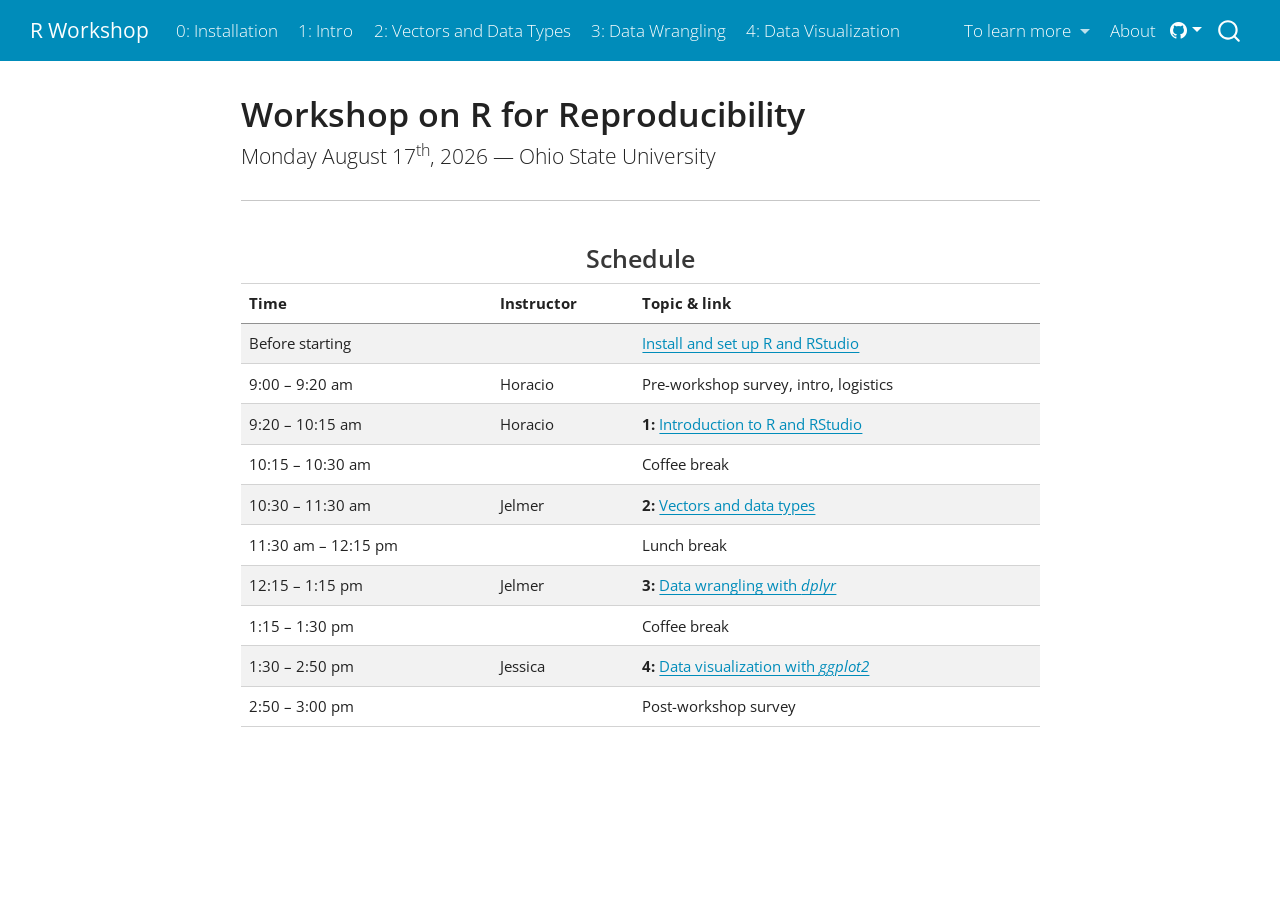
==== commit bd67b0a2: "Updating links" ====
--- a/docs/index.html
+++ b/docs/index.html
@@ -2,13 +2,16 @@
 <html xmlns="http://www.w3.org/1999/xhtml" lang="en" xml:lang="en"><head>
 
 <meta charset="utf-8">
-<meta name="generator" content="quarto-1.8.25">
+<meta name="generator" content="quarto-1.9.38">
 
 <meta name="viewport" content="width=device-width, initial-scale=1.0, user-scalable=yes">
 
 
 <title>Workshop on R for Reproducibility – R Workshop</title>
 <style>
+/* Default styles provided by pandoc.
+** See https://pandoc.org/MANUAL.html#variables-for-html for config info.
+*/
 code{white-space: pre-wrap;}
 span.smallcaps{font-variant: small-caps;}
 div.columns{display: flex; gap: min(4vw, 1.5em);}
@@ -32,15 +35,14 @@
 <meta name="quarto:offset" content="./">
 <script src="site_libs/quarto-html/quarto.js" type="module"></script>
 <script src="site_libs/quarto-html/tabsets/tabsets.js" type="module"></script>
-<script src="site_libs/quarto-html/axe/axe-check.js" type="module"></script>
 <script src="site_libs/quarto-html/popper.min.js"></script>
 <script src="site_libs/quarto-html/tippy.umd.min.js"></script>
 <script src="site_libs/quarto-html/anchor.min.js"></script>
 <link href="site_libs/quarto-html/tippy.css" rel="stylesheet">
-<link href="site_libs/quarto-html/quarto-syntax-highlighting-a14e345711173c227b21482e2eb4cc70.css" rel="stylesheet" id="quarto-text-highlighting-styles">
+<link href="site_libs/quarto-html/quarto-syntax-highlighting-6d40f8af7092f34acea1908532066003.css" rel="stylesheet" id="quarto-text-highlighting-styles">
 <script src="site_libs/bootstrap/bootstrap.min.js"></script>
 <link href="site_libs/bootstrap/bootstrap-icons.css" rel="stylesheet">
-<link href="site_libs/bootstrap/bootstrap-37a6e6b0f13a00704b76a90eaeaca18a.min.css" rel="stylesheet" append-hash="true" id="quarto-bootstrap" data-mode="light">
+<link href="site_libs/bootstrap/bootstrap-f4d103a79394fb6edac28e95ee86143b.min.css" rel="stylesheet" append-hash="true" id="quarto-bootstrap" data-mode="light">
 <link href="site_libs/quarto-contrib/fontawesome6-1.2.0/all.min.css" rel="stylesheet">
 <link href="site_libs/quarto-contrib/fontawesome6-1.2.0/latex-fontsize.css" rel="stylesheet">
 <script id="quarto-search-options" type="application/json">{
@@ -82,8 +84,6 @@
     <nav class="navbar navbar-expand-lg " data-bs-theme="dark">
       <div class="navbar-container container-fluid">
       <div class="navbar-brand-container mx-auto">
-    <a href="./index.html" class="navbar-brand navbar-brand-logo">
-    </a>
     <a class="navbar-brand" href="./index.html">
     <span class="navbar-title">R Workshop</span>
     </a>
@@ -130,7 +130,7 @@
  <span class="dropdown-text">Full Carpentries workshop page <i class="fa-solid fa-external-link" aria-label="external-link"></i></span></a>
   </li>  
         <li>
-    <a class="dropdown-item" href="https://library.osu.edu/events/version-control-with-git">
+    <a class="dropdown-item" href="https://library.osu.edu/events/version-control-with-git-0">
  <span class="dropdown-text">Companion workshop on Version Control with Git <i class="fa-solid fa-external-link" aria-label="external-link"></i></span></a>
   </li>  
         <li>
@@ -356,7 +356,7 @@
     }
       var localhostRegex = new RegExp(/^(?:http|https):\/\/localhost\:?[0-9]*\//);
       var mailtoRegex = new RegExp(/^mailto:/);
-        var filterRegex = new RegExp("https:\/\/osu-codeclub\.github\.io\/carpentries-feb-2026");
+        var filterRegex = new RegExp("https:\/\/osu-codeclub\.github\.io\/carpentries-aug-2026");
       var isInternal = (href) => {
           return filterRegex.test(href) || localhostRegex.test(href) || mailtoRegex.test(href);
       }
--- a/docs/site_libs/quarto-html/quarto-syntax-highlighting-6d40f8af7092f34acea1908532066003.css
+++ b/docs/site_libs/quarto-html/quarto-syntax-highlighting-6d40f8af7092f34acea1908532066003.css
@@ -0,0 +1,214 @@
+/* quarto syntax highlight colors */
+:root {
+  --quarto-hl-al-color: #95da4c;
+  --quarto-hl-an-color: #50a14f;
+  --quarto-hl-at-color: #a626a4;
+  --quarto-hl-bn-color: #986801;
+  --quarto-hl-bu-color: #a626a4;
+  --quarto-hl-ch-color: #50a14f;
+  --quarto-hl-co-color: #a0a1a7;
+  --quarto-hl-cv-color: #e45649;
+  --quarto-hl-cn-color: #986801;
+  --quarto-hl-cf-color: #a626a4;
+  --quarto-hl-dt-color: #a626a4;
+  --quarto-hl-dv-color: #986801;
+  --quarto-hl-do-color: #e45649;
+  --quarto-hl-er-color: #f44747;
+  --quarto-hl-ex-color: #4078f2;
+  --quarto-hl-fl-color: #986801;
+  --quarto-hl-fu-color: #4078f2;
+  --quarto-hl-im-color: #50a14f;
+  --quarto-hl-in-color: #c45b00;
+  --quarto-hl-kw-color: #a626a4;
+  --quarto-hl-op-color: #a626a4;
+  --quarto-hl-pp-color: #a626a4;
+  --quarto-hl-re-color: #2980b9;
+  --quarto-hl-sc-color: #0184bc;
+  --quarto-hl-ss-color: #da4453;
+  --quarto-hl-st-color: #50a14f;
+  --quarto-hl-va-color: #e45649;
+  --quarto-hl-vs-color: #da4453;
+  --quarto-hl-wa-color: #da4453;
+}
+
+/* other quarto variables */
+:root {
+  --quarto-font-monospace: SFMono-Regular, Menlo, Monaco, Consolas, "Liberation Mono", "Courier New", monospace;
+}
+
+/* syntax highlight based on Pandoc's rules */
+pre > code.sourceCode > span {
+  color: #383a42;
+}
+
+code.sourceCode > span {
+  color: #383a42;
+}
+
+div.sourceCode,
+div.sourceCode pre.sourceCode {
+  color: #383a42;
+}
+
+/* Normal */
+code span {
+  color: #383a42;
+}
+
+/* Alert */
+code span.al {
+  background-color: #4d1f24;
+  font-weight: bold;
+  color: #95da4c;
+}
+
+/* Annotation */
+code span.an {
+  color: #50a14f;
+}
+
+/* Attribute */
+code span.at {
+  color: #a626a4;
+}
+
+/* BaseN */
+code span.bn {
+  color: #986801;
+}
+
+/* BuiltIn */
+code span.bu {
+  color: #a626a4;
+}
+
+/* ControlFlow */
+code span.cf {
+  color: #a626a4;
+}
+
+/* Char */
+code span.ch {
+  color: #50a14f;
+}
+
+/* Constant */
+code span.cn {
+  color: #986801;
+}
+
+/* Comment */
+code span.co {
+  font-style: italic;
+  color: #a0a1a7;
+}
+
+/* CommentVar */
+code span.cv {
+  font-style: italic;
+  color: #e45649;
+}
+
+/* Documentation */
+code span.do {
+  color: #e45649;
+}
+
+/* DataType */
+code span.dt {
+  color: #a626a4;
+}
+
+/* DecVal */
+code span.dv {
+  color: #986801;
+}
+
+/* Error */
+code span.er {
+  color: #f44747;
+  text-decoration: underline;
+}
+
+/* Extension */
+code span.ex {
+  font-weight: bold;
+  color: #4078f2;
+}
+
+/* Float */
+code span.fl {
+  color: #986801;
+}
+
+/* Function */
+code span.fu {
+  color: #4078f2;
+}
+
+/* Import */
+code span.im {
+  color: #50a14f;
+}
+
+/* Information */
+code span.in {
+  color: #c45b00;
+}
+
+/* Keyword */
+code span.kw {
+  color: #a626a4;
+}
+
+/* Operator */
+code span.op {
+  color: #a626a4;
+}
+
+/* Preprocessor */
+code span.pp {
+  color: #a626a4;
+}
+
+/* RegionMarker */
+code span.re {
+  background-color: #153042;
+  color: #2980b9;
+}
+
+/* SpecialChar */
+code span.sc {
+  color: #0184bc;
+}
+
+/* SpecialString */
+code span.ss {
+  color: #da4453;
+}
+
+/* String */
+code span.st {
+  color: #50a14f;
+}
+
+/* Variable */
+code span.va {
+  color: #e45649;
+}
+
+/* VerbatimString */
+code span.vs {
+  color: #da4453;
+}
+
+/* Warning */
+code span.wa {
+  color: #da4453;
+}
+
+.prevent-inlining {
+  content: "</";
+}
+
+/*# sourceMappingURL=3729ffcb801be6e51d331632314bc5ff.css.map */
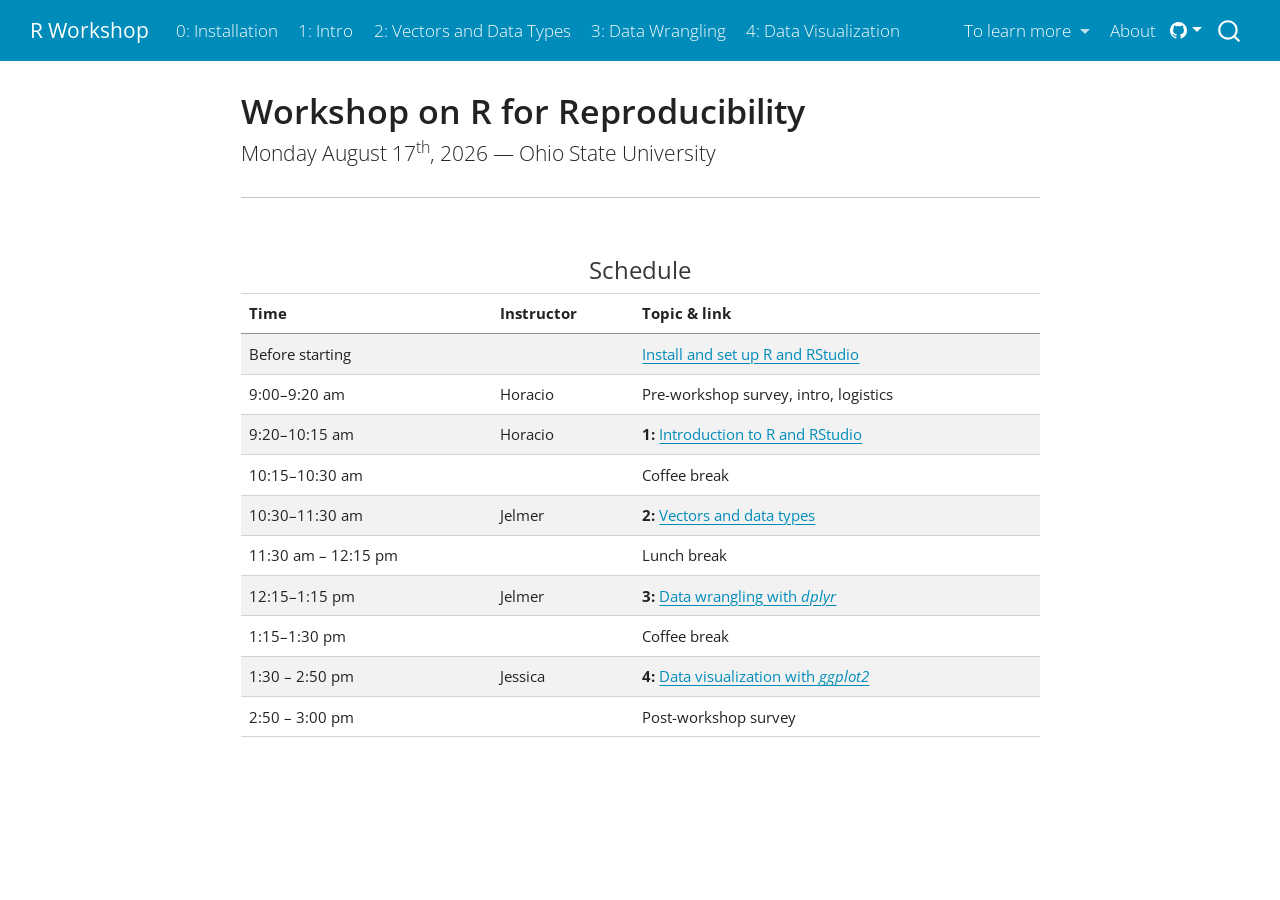
==== commit f4793318: "Add interactive exercises" ====
--- a/docs/index.html
+++ b/docs/index.html
@@ -2,7 +2,7 @@
 <html xmlns="http://www.w3.org/1999/xhtml" lang="en" xml:lang="en"><head>
 
 <meta charset="utf-8">
-<meta name="generator" content="quarto-1.9.38">
+<meta name="generator" content="quarto-1.10.18">
 
 <meta name="viewport" content="width=device-width, initial-scale=1.0, user-scalable=yes">
 
@@ -12,10 +12,13 @@
 /* Default styles provided by pandoc.
 ** See https://pandoc.org/MANUAL.html#variables-for-html for config info.
 */
-code{white-space: pre-wrap;}
 span.smallcaps{font-variant: small-caps;}
-div.columns{display: flex; gap: min(4vw, 1.5em);}
-div.column{flex: auto; overflow-x: auto;}
+div.columns{display: flex; gap: 1.5em;}
+div.column{flex: auto;}
+@media screen {
+div.columns{gap: min(4vw, 1.5em);}
+div.column{overflow-x: auto;}
+}
 div.hanging-indent{margin-left: 1.5em; text-indent: -1.5em;}
 ul.task-list{list-style: none;}
 ul.task-list li input[type="checkbox"] {
@@ -39,10 +42,10 @@
 <script src="site_libs/quarto-html/tippy.umd.min.js"></script>
 <script src="site_libs/quarto-html/anchor.min.js"></script>
 <link href="site_libs/quarto-html/tippy.css" rel="stylesheet">
-<link href="site_libs/quarto-html/quarto-syntax-highlighting-6d40f8af7092f34acea1908532066003.css" rel="stylesheet" id="quarto-text-highlighting-styles">
+<link href="site_libs/quarto-html/quarto-syntax-highlighting-eec68b17241c1efd3eae2de50d816e3e.css" rel="stylesheet" id="quarto-text-highlighting-styles">
 <script src="site_libs/bootstrap/bootstrap.min.js"></script>
 <link href="site_libs/bootstrap/bootstrap-icons.css" rel="stylesheet">
-<link href="site_libs/bootstrap/bootstrap-f4d103a79394fb6edac28e95ee86143b.min.css" rel="stylesheet" append-hash="true" id="quarto-bootstrap" data-mode="light">
+<link href="site_libs/bootstrap/bootstrap-c3ad75e2e9225c375cbc41480a245394.min.css" rel="stylesheet" append-hash="true" id="quarto-bootstrap" data-mode="light">
 <link href="site_libs/quarto-contrib/fontawesome6-1.2.0/all.min.css" rel="stylesheet">
 <link href="site_libs/quarto-contrib/fontawesome6-1.2.0/latex-fontsize.css" rel="stylesheet">
 <script id="quarto-search-options" type="application/json">{
@@ -75,6 +78,7 @@
 
 
 <link rel="stylesheet" href="styles.css">
+<link rel="stylesheet" href="include/webex.css">
 </head>
 
 <body class="nav-fixed fullcontent quarto-light">
@@ -122,37 +126,42 @@
     </a>
     <ul class="dropdown-menu dropdown-menu-end" aria-labelledby="nav-menu-to-learn-more">    
         <li>
-    <a class="dropdown-item" href="https://osu-codeclub.github.io">
- <span class="dropdown-text">OSU Code Club <i class="fa-solid fa-external-link" aria-label="external-link"></i></span></a>
-  </li>  
-        <li>
-    <a class="dropdown-item" href="https://imageomics.github.io/2026-08-17-osu-online/">
- <span class="dropdown-text">Full Carpentries workshop page <i class="fa-solid fa-external-link" aria-label="external-link"></i></span></a>
-  </li>  
-        <li>
-    <a class="dropdown-item" href="https://library.osu.edu/events/version-control-with-git-0">
- <span class="dropdown-text">Companion workshop on Version Control with Git <i class="fa-solid fa-external-link" aria-label="external-link"></i></span></a>
-  </li>  
-        <li>
-    <a class="dropdown-item" href="https://osu-codeclub.github.io/pages/other.html">
- <span class="dropdown-text">Other OSU coding activities <i class="fa-solid fa-external-link" aria-label="external-link"></i></span></a>
+    <a class="dropdown-item" href="./bonus.html">
+ <span class="dropdown-text">Bonus material</span></a>
   </li>  
         <li><hr class="dropdown-divider"></li>
         <li>
-    <a class="dropdown-item" href="https://library.osu.edu/researchcommons">
- <span class="dropdown-text">OSU Research Commons <i class="fa-solid fa-external-link" aria-label="external-link"></i></span></a>
+    <a class="dropdown-item" href="https://osu-codeclub.github.io" target="_blank">
+ <span class="dropdown-text">OSU Code Club <i class="fa-solid fa-external-link" aria-label="external-link"></i></span></a>
   </li>  
         <li>
-    <a class="dropdown-item" href="https://carpentries.org">
- <span class="dropdown-text">The Carpentries <i class="fa-solid fa-external-link" aria-label="external-link"></i></span></a>
+    <a class="dropdown-item" href="https://cfaes-bioinfo.github.io/2026-08-17-osu-online" target="_blank">
+ <span class="dropdown-text">Full Carpentries workshop page <i class="fa-solid fa-external-link" aria-label="external-link"></i></span></a>
+  </li>  
+        <li>
+    <a class="dropdown-item" href="https://library.osu.edu/events/version-control-with-git-0" target="_blank">
+ <span class="dropdown-text">Companion workshop on Version Control with Git <i class="fa-solid fa-external-link" aria-label="external-link"></i></span></a>
+  </li>  
+        <li>
+    <a class="dropdown-item" href="https://osu-codeclub.github.io/pages/other.html" target="_blank">
+ <span class="dropdown-text">Other OSU coding activities <i class="fa-solid fa-external-link" aria-label="external-link"></i></span></a>
   </li>  
         <li><hr class="dropdown-divider"></li>
         <li>
-    <a class="dropdown-item" href="https://swcarpentry.github.io/r-novice-gapminder/">
+    <a class="dropdown-item" href="https://library.osu.edu/researchcommons" target="_blank">
+ <span class="dropdown-text">OSU Research Commons <i class="fa-solid fa-external-link" aria-label="external-link"></i></span></a>
+  </li>  
+        <li>
+    <a class="dropdown-item" href="https://carpentries.org" target="_blank">
+ <span class="dropdown-text">The Carpentries <i class="fa-solid fa-external-link" aria-label="external-link"></i></span></a>
+  </li>  
+        <li><hr class="dropdown-divider"></li>
+        <li>
+    <a class="dropdown-item" href="https://swcarpentry.github.io/r-novice-gapminder" target="_blank">
  <span class="dropdown-text">The full focal Carpentries lesson <i class="fa-solid fa-external-link" aria-label="external-link"></i></span></a>
   </li>  
         <li>
-    <a class="dropdown-item" href="https://r4ds.hadley.nz">
+    <a class="dropdown-item" href="https://r4ds.hadley.nz" target="_blank">
  <span class="dropdown-text">R for Data Science ebook <i class="fa-solid fa-external-link" aria-label="external-link"></i></span></a>
   </li>  
     </ul>
@@ -232,22 +241,22 @@
 <td><a href="./0_setup.html">Install and set up R and RStudio</a></td>
 </tr>
 <tr class="even">
-<td>9:00 – 9:20 am</td>
+<td>9:00–9:20 am</td>
 <td>Horacio</td>
 <td>Pre-workshop survey, intro, logistics</td>
 </tr>
 <tr class="odd">
-<td>9:20 – 10:15 am</td>
+<td>9:20–10:15 am</td>
 <td>Horacio</td>
 <td><strong>1:</strong> <a href="./1_intro.html">Introduction to R and RStudio</a></td>
 </tr>
 <tr class="even">
-<td>10:15 – 10:30 am</td>
+<td>10:15–10:30 am</td>
 <td></td>
 <td>Coffee break <i class="fa-solid fa-coffee" aria-label="coffee"></i> <i class="fa-solid fa-stroopwafel" aria-label="stroopwafel"></i></td>
 </tr>
 <tr class="odd">
-<td>10:30 – 11:30 am</td>
+<td>10:30–11:30 am</td>
 <td>Jelmer</td>
 <td><strong>2:</strong> <a href="./2_vectors.html">Vectors and data types</a></td>
 </tr>
@@ -257,12 +266,12 @@
 <td>Lunch break <i class="fa-solid fa-bread-slice" aria-label="bread-slice"></i> <i class="fa-solid fa-pizza-slice" aria-label="pizza-slice"></i></td>
 </tr>
 <tr class="odd">
-<td>12:15 – 1:15 pm</td>
+<td>12:15–1:15 pm</td>
 <td>Jelmer</td>
 <td><strong>3:</strong> <a href="./3_dplyr.html">Data wrangling with <em>dplyr</em></a></td>
 </tr>
 <tr class="even">
-<td>1:15 – 1:30 pm</td>
+<td>1:15–1:30 pm</td>
 <td></td>
 <td>Coffee break <i class="fa-solid fa-coffee" aria-label="coffee"></i> <i class="fa-solid fa-stroopwafel" aria-label="stroopwafel"></i></td>
 </tr>
@@ -283,6 +292,212 @@
 
 
 <a onclick="window.scrollTo(0, 0); return false;" role="button" id="quarto-back-to-top"><i class="bi bi-arrow-up"></i> Back to top</a></main> <!-- /main -->
+<script>
+
+/* update total correct if #webex-total_correct exists */
+update_total_correct = function() {
+  console.log("webex: update total_correct");
+
+  var t = document.getElementsByClassName("webex-total_correct");
+  for (var i = 0; i < t.length; i++) {
+    p = t[i].parentElement;
+    var correct = p.getElementsByClassName("webex-correct").length;
+    var solvemes = p.getElementsByClassName("webex-solveme").length;
+    var radiogroups = p.getElementsByClassName("webex-radiogroup").length;
+    var selects = p.getElementsByClassName("webex-select").length;
+
+    t[i].innerHTML = correct + " of " + (solvemes + radiogroups + selects) + " correct";
+  }
+}
+
+/* webex-solution button toggling function */
+b_func = function() {
+  console.log("webex: toggle hide");
+
+  var cl = this.parentElement.classList;
+  if (cl.contains('open')) {
+    cl.remove("open");
+  } else {
+    cl.add("open");
+  }
+}
+
+/* check answers */
+check_func = function() {
+  console.log("webex: check answers");
+
+  var cl = this.parentElement.classList;
+  if (cl.contains('unchecked')) {
+    cl.remove("unchecked");
+    this.innerHTML = "Hide Answers";
+  } else {
+    cl.add("unchecked");
+    this.innerHTML = "Show Answers";
+  }
+}
+
+/* function for checking solveme answers */
+solveme_func = function(e) {
+  console.log("webex: check solveme");
+
+  var real_answers = JSON.parse(this.dataset.answer);
+  var my_answer = this.value;
+  var cl = this.classList;
+  if (cl.contains("ignorecase")) {
+    my_answer = my_answer.toLowerCase();
+  }
+  if (cl.contains("nospaces")) {
+    my_answer = my_answer.replace(/ /g, "")
+  }
+
+  if (my_answer == "") {
+    cl.remove("webex-correct");
+    cl.remove("webex-incorrect");
+  } else if (real_answers.includes(my_answer)) {
+    cl.add("webex-correct");
+    cl.remove("webex-incorrect");
+  } else {
+    cl.add("webex-incorrect");
+    cl.remove("webex-correct");
+  }
+
+  // match numeric answers within a specified tolerance
+  if(this.dataset.tol > 0){
+    var tol = JSON.parse(this.dataset.tol);
+    var matches = real_answers.map(x => Math.abs(x - my_answer) < tol)
+    if (matches.reduce((a, b) => a + b, 0) > 0) {
+      cl.add("webex-correct");
+    } else {
+      cl.remove("webex-correct");
+    }
+  }
+
+  // added regex bit
+  if (cl.contains("regex")){
+    answer_regex = RegExp(real_answers.join("|"))
+    if (answer_regex.test(my_answer)) {
+      cl.add("webex-correct");
+    }
+  }
+
+  update_total_correct();
+}
+
+/* function for checking select answers */
+select_func = function(e) {
+  console.log("webex: check select");
+
+  var cl = this.classList
+
+  /* add style */
+  cl.remove("webex-incorrect");
+  cl.remove("webex-correct");
+  if (this.value == "answer") {
+    cl.add("webex-correct");
+  } else if (this.value != "blank") {
+    cl.add("webex-incorrect");
+  }
+
+  update_total_correct();
+}
+
+/* function for checking radiogroups answers */
+radiogroups_func = function(e) {
+  console.log("webex: check radiogroups");
+
+  var checked_button = document.querySelector('input[name=' + this.id + ']:checked');
+  var cl = checked_button.parentElement.classList;
+  var labels = checked_button.parentElement.parentElement.children;
+
+  /* get rid of styles */
+  for (i = 0; i < labels.length; i++) {
+    labels[i].classList.remove("webex-incorrect");
+    labels[i].classList.remove("webex-correct");
+  }
+
+  /* add style */
+  if (checked_button.value == "answer") {
+    cl.add("webex-correct");
+  } else {
+    cl.add("webex-incorrect");
+  }
+
+  update_total_correct();
+}
+
+window.onload = function() {
+  console.log("webex onload");
+  /* set up solution buttons */
+  var buttons = document.getElementsByTagName("button");
+
+  for (var i = 0; i < buttons.length; i++) {
+    if (buttons[i].parentElement.classList.contains('webex-solution')) {
+      buttons[i].onclick = b_func;
+    }
+  }
+
+  var check_sections = document.getElementsByClassName("webex-check");
+  console.log("check:", check_sections.length);
+  for (var i = 0; i < check_sections.length; i++) {
+    check_sections[i].classList.add("unchecked");
+
+    let btn = document.createElement("button");
+    btn.innerHTML = "Show Answers";
+    btn.classList.add("webex-check-button");
+    btn.onclick = check_func;
+    check_sections[i].appendChild(btn);
+
+    let spn = document.createElement("span");
+    spn.classList.add("webex-total_correct");
+    check_sections[i].appendChild(spn);
+  }
+
+  /* set up webex-solveme inputs */
+  var solveme = document.getElementsByClassName("webex-solveme");
+
+  for (var i = 0; i < solveme.length; i++) {
+    /* make sure input boxes don't auto-anything */
+    solveme[i].setAttribute("autocomplete","off");
+    solveme[i].setAttribute("autocorrect", "off");
+    solveme[i].setAttribute("autocapitalize", "off");
+    solveme[i].setAttribute("spellcheck", "false");
+    solveme[i].value = "";
+
+    /* adjust answer for ignorecase or nospaces */
+    var cl = solveme[i].classList;
+    var real_answer = solveme[i].dataset.answer;
+    if (cl.contains("ignorecase")) {
+      real_answer = real_answer.toLowerCase();
+    }
+    if (cl.contains("nospaces")) {
+      real_answer = real_answer.replace(/ /g, "");
+    }
+    solveme[i].dataset.answer = real_answer;
+
+    /* attach checking function */
+    solveme[i].onkeyup = solveme_func;
+    solveme[i].onchange = solveme_func;
+
+    solveme[i].insertAdjacentHTML("afterend", " <span class='webex-icon'></span>")
+  }
+
+  /* set up radiogroups */
+  var radiogroups = document.getElementsByClassName("webex-radiogroup");
+  for (var i = 0; i < radiogroups.length; i++) {
+    radiogroups[i].onchange = radiogroups_func;
+  }
+
+  /* set up selects */
+  var selects = document.getElementsByClassName("webex-select");
+  for (var i = 0; i < selects.length; i++) {
+    selects[i].onchange = select_func;
+    selects[i].insertAdjacentHTML("afterend", " <span class='webex-icon'></span>")
+  }
+
+  update_total_correct();
+}
+
+</script>
 <script id="quarto-html-after-body" type="application/javascript">
   window.document.addEventListener("DOMContentLoaded", function (event) {
     const icon = "";
--- a/docs/site_libs/quarto-html/quarto-syntax-highlighting-eec68b17241c1efd3eae2de50d816e3e.css
+++ b/docs/site_libs/quarto-html/quarto-syntax-highlighting-eec68b17241c1efd3eae2de50d816e3e.css
@@ -0,0 +1,214 @@
+/* quarto syntax highlight colors */
+:root {
+  --quarto-hl-al-color: #95da4c;
+  --quarto-hl-an-color: #50a14f;
+  --quarto-hl-at-color: #a626a4;
+  --quarto-hl-bn-color: #986801;
+  --quarto-hl-bu-color: #a626a4;
+  --quarto-hl-ch-color: #50a14f;
+  --quarto-hl-co-color: #a0a1a7;
+  --quarto-hl-cv-color: #e45649;
+  --quarto-hl-cn-color: #986801;
+  --quarto-hl-cf-color: #a626a4;
+  --quarto-hl-dt-color: #a626a4;
+  --quarto-hl-dv-color: #986801;
+  --quarto-hl-do-color: #e45649;
+  --quarto-hl-er-color: #f44747;
+  --quarto-hl-ex-color: #4078f2;
+  --quarto-hl-fl-color: #986801;
+  --quarto-hl-fu-color: #4078f2;
+  --quarto-hl-im-color: #50a14f;
+  --quarto-hl-in-color: #c45b00;
+  --quarto-hl-kw-color: #a626a4;
+  --quarto-hl-op-color: #a626a4;
+  --quarto-hl-pp-color: #a626a4;
+  --quarto-hl-re-color: #2980b9;
+  --quarto-hl-sc-color: #0184bc;
+  --quarto-hl-ss-color: #da4453;
+  --quarto-hl-st-color: #50a14f;
+  --quarto-hl-va-color: #e45649;
+  --quarto-hl-vs-color: #da4453;
+  --quarto-hl-wa-color: #da4453;
+}
+
+/* other quarto variables */
+:root {
+  --quarto-font-monospace: SFMono-Regular, Menlo, Monaco, Consolas, "Liberation Mono", "Courier New", monospace;
+}
+
+/* syntax highlight based on Pandoc's rules */
+pre > code.sourceCode > span {
+  color: #383a42;
+}
+
+code.sourceCode > span {
+  color: #383a42;
+}
+
+div.sourceCode,
+div.sourceCode pre.sourceCode {
+  color: #383a42;
+}
+
+/* Normal */
+code span {
+  color: #383a42;
+}
+
+/* Alert */
+code span.al {
+  background-color: #4d1f24;
+  font-weight: bold;
+  color: #95da4c;
+}
+
+/* Annotation */
+code span.an {
+  color: #50a14f;
+}
+
+/* Attribute */
+code span.at {
+  color: #a626a4;
+}
+
+/* BaseN */
+code span.bn {
+  color: #986801;
+}
+
+/* BuiltIn */
+code span.bu {
+  color: #a626a4;
+}
+
+/* ControlFlow */
+code span.cf {
+  color: #a626a4;
+}
+
+/* Char */
+code span.ch {
+  color: #50a14f;
+}
+
+/* Constant */
+code span.cn {
+  color: #986801;
+}
+
+/* Comment */
+code span.co {
+  font-style: italic;
+  color: #a0a1a7;
+}
+
+/* CommentVar */
+code span.cv {
+  font-style: italic;
+  color: #e45649;
+}
+
+/* Documentation */
+code span.do {
+  color: #e45649;
+}
+
+/* DataType */
+code span.dt {
+  color: #a626a4;
+}
+
+/* DecVal */
+code span.dv {
+  color: #986801;
+}
+
+/* Error */
+code span.er {
+  color: #f44747;
+  text-decoration: underline;
+}
+
+/* Extension */
+code span.ex {
+  font-weight: bold;
+  color: #4078f2;
+}
+
+/* Float */
+code span.fl {
+  color: #986801;
+}
+
+/* Function */
+code span.fu {
+  color: #4078f2;
+}
+
+/* Import */
+code span.im {
+  color: #50a14f;
+}
+
+/* Information */
+code span.in {
+  color: #c45b00;
+}
+
+/* Keyword */
+code span.kw {
+  color: #a626a4;
+}
+
+/* Operator */
+code span.op {
+  color: #a626a4;
+}
+
+/* Preprocessor */
+code span.pp {
+  color: #a626a4;
+}
+
+/* RegionMarker */
+code span.re {
+  background-color: #153042;
+  color: #2980b9;
+}
+
+/* SpecialChar */
+code span.sc {
+  color: #0184bc;
+}
+
+/* SpecialString */
+code span.ss {
+  color: #da4453;
+}
+
+/* String */
+code span.st {
+  color: #50a14f;
+}
+
+/* Variable */
+code span.va {
+  color: #e45649;
+}
+
+/* VerbatimString */
+code span.vs {
+  color: #da4453;
+}
+
+/* Warning */
+code span.wa {
+  color: #da4453;
+}
+
+.prevent-inlining {
+  content: "</";
+}
+
+/*# sourceMappingURL=02661fbacfa289bc94e36756b94767a8.css.map */
--- a/docs/styles.css
+++ b/docs/styles.css
@@ -0,0 +1,240 @@
+/* css styles */
+
+/* --------------------------------------------------------------------------/*
+/* Figure caption */
+figure figcaption {
+  text-align: center;
+}
+
+/* --------------------------------------------------------------------------/*
+/* Headings */
+h2 {
+  margin-top: 50px;
+}
+
+h3 {
+  margin-top: 40px;
+  font-size: 1.4em;
+  font-weight: normal;
+}
+
+h4 {
+  font-size: 1.3em;
+  margin-top: 30px;
+}
+
+/* --------------------------------------------------------------------------/*
+/* Code boxes */
+.cell-output {
+  background-color: #e4e7ed;
+  padding: 5px 5px 0px 10px;
+  border-radius: 0px;
+  border-style: none;
+  border-width: 1px;
+  border-left-width: 2px;
+  border-left-style: solid;
+  border-left-color: #030303;
+  margin: -18px 0px 25px 0px;
+  font-style: italic;
+  color: rgb(141, 141, 143);
+  !important
+}
+
+/* Regular R output: */
+.regular-r-output {
+  color: rgb(141, 141, 143);
+  !important
+}
+
+/* Warning R output: */
+.warning-r-output {
+  color: darkorange;
+  !important
+}
+
+/* Error R output: */
+.error-r-output {
+  color: red;
+  !important
+}
+
+/* For manual/fake R output boxes: */
+.r-out {
+  background-color: #e4e7ed;
+  padding: 5px 5px 0px 10px;
+  border-radius: 0px;
+  border-style: none;
+  border-width: 1px;
+  border-left-width: 2px;
+  border-left-style: solid;
+  border-left-color: #030303;
+  margin: -18px 0px 25px 0px;
+  font-style: italic;
+  color: rgb(141, 141, 143);
+}
+
+/* For manual/fake R output boxes that are by themselves (not below source boxes): */
+.r-out-solo {
+  background-color: #e4e7ed;
+  padding: 5px 5px 5px 10px;
+  border-radius: 0px;
+  border-style: none;
+  border-width: 1px;
+  border-left-width: 2px;
+  border-left-style: solid;
+  border-left-color: #030303;
+  margin: 0px 0px 20px 0px;
+  font-style: italic;
+  color: rgb(141, 141, 143);
+}
+
+/* --------------------------------------------------------------------------/*
+/* webR output boxes (interactive quarto-webr code cells) --
+   styled to match the static R output boxes above.
+   Uses :has() to collapse to nothing before a cell has been run
+   (quarto-webr always renders an empty <pre> placeholder, just hidden). */
+.qwebr-output-code-area {
+  background-color: #e4e7ed;
+  padding: 5px 5px 5px 30px;
+  border-radius: 0px;
+  border-style: none;
+  border-width: 1px;
+  border-left-width: 2px;
+  border-left-style: solid;
+  border-left-color: #030303;
+  margin: 0px 0px 20px 0px;
+  font-style: italic;
+  font-size: 0.9em;
+}
+
+.qwebr-output-code-area pre {
+  margin: 0;
+}
+
+.qwebr-output-code-area:has(pre[style*="visibility: hidden"]) {
+  background-color: transparent;
+  border-style: none;
+  padding: 0;
+  margin: 0px 0px 20px 0px;
+}
+
+body.quarto-light .qwebr-output-code-stdout,
+body.quarto-dark .qwebr-output-code-stdout {
+  color: rgb(141, 141, 143) !important;
+}
+
+/* --------------------------------------------------------------------------/*
+/* quarto-live exercise editor boxes: pale gray background throughout,
+   including the CodeMirror code area (matches old webR editor styling) */
+.exercise-editor {
+  background-color: #F0F0F0;
+}
+
+.exercise-editor .cm-editor,
+.exercise-editor .cm-gutters {
+  background-color: #F0F0F0 !important;
+}
+
+.exercise-editor .cm-editor {
+  font-size: 0.85em;
+}
+
+/* Remove CodeMirror's active-line highlight (light blue by default) */
+.exercise-editor .cm-activeLine,
+.exercise-editor .cm-activeLineGutter {
+  background-color: transparent !important;
+}
+
+/* --------------------------------------------------------------------------/*
+/* Exercise boxes */
+.exercise {
+  padding: 0em 1em 0.5em 1em;
+  margin: 1.5em 0.5em 1.5em 0.5em;
+  color: #12433A;
+  border: solid 1.5px #008CBA;
+  border-left: solid 4px #008CBA;
+  border-radius: 25px;
+}
+
+/* Challenge/exercise heading: blue text with a blue rule underneath,
+   applied automatically to the first heading in every .exercise box */
+.exercise h4:first-of-type {
+  color: #008CBA;
+  border-bottom: 1.5px solid #008CBA;
+  padding-bottom: 0.3em;
+  margin-top: 1em;
+  margin-bottom: 1.2em;
+}
+
+/* --------------------------------------------------------------------------/*
+/* Observable Inputs.radio()/checkbox(): stack options vertically instead of
+   the library's default side-by-side layout */
+form div>label:has(> input[type="radio"]),
+form div>label:has(> input[type="checkbox"]) {
+  display: block;
+  margin: 0.3em 0;
+}
+
+/* --------------------------------------------------------------------------/*
+/* Tabset panels (::: {.panel-tabset}) - darker, thicker border */
+.panel-tabset {
+  margin-top: 1.2em;
+}
+
+.panel-tabset .nav-tabs {
+  border-bottom-color: #999999;
+  border-bottom-width: 1.5px;
+}
+
+.panel-tabset .nav-tabs .nav-link.active {
+  border-color: #999999 #999999 #fff;
+  border-width: 1.5px;
+}
+
+.panel-tabset .tab-content {
+  border: 1.5px solid #999999;
+  border-top: none;
+  padding: 20px 10px 10px 10px;
+  border-radius: 0px 0px 5px 5px;
+}
+
+/* webR/pyodide interactive code editor header (with Start Over/Run Code
+   buttons): match the pale gray background of regular code boxes */
+.card.exercise-editor .card-header {
+  background-color: #f8f9fa;
+}
+
+/* --------------------------------------------------------------------------/*
+/* details sections */
+details>summary {
+  padding-top: 4px;
+  padding-right: 10px;
+  padding-bottom: 4px;
+  padding-left: 16px;
+  margin-left: -6px;
+  background-color: #EDEFE8;
+  border: none;
+  border-radius: 3px;
+}
+
+details[open]>summary {
+  margin-bottom: 10px;
+}
+
+details {
+  border-radius: 25px;
+  /* background-color: #EDEFE8; */
+  padding-top: 0px;
+  padding-right: 0px;
+  padding-bottom: 0px;
+  padding-left: 6px;
+  margin-top: 25px;
+  margin-bottom: 25px;
+  margin-left: 5px;
+  border-width: 1px;
+  border-left-width: 3px;
+  border-style: solid;
+  border-color: #d9d7d9;
+  border-left-color: #919091;
+  border-radius: 5px;
+}
--- a/docs/include/webex.css
+++ b/docs/include/webex.css
@@ -0,0 +1,120 @@
+:root {
+  --incorrect: #983E82;
+  --incorrect_alpha: #edaddd;
+  --correct: #59935B;
+  --correct_alpha: #c0edc2;
+  --highlight: #467AAC;
+}
+
+.webex-check {}
+
+.webex-box {
+  border: 2px solid var(--highlight);
+  padding: 0.5em 0.25em;
+  margin: 1em 0;
+  border-radius: .25em;
+  background-color: rgba(127, 127, 127, 0.05);
+}
+
+.webex-total_correct {
+  margin-left: 1em;
+}
+
+.unchecked .webex-total_correct {
+  display: none;
+}
+
+.unchecked .webex-incorrect,
+.unchecked .webex-correct {
+  border: 2px dotted grey !important;
+  background-color: white !important;
+}
+
+/* styles for webex-solveme */
+.webex-select, input.webex-solveme,
+.unchecked .webex-radiogroup label.webex-incorrect,
+.unchecked .webex-radiogroup label.webex-correct{
+    border: 2px dotted grey;
+    background-color: white;
+    border-radius: 0.25em;
+}
+
+.webex-incorrect,
+input.webex-solveme.webex-incorrect,
+.webex-radiogroup label.webex-incorrect {
+    border: 2px dotted var(--incorrect);
+    background-color: var(--incorrect_alpha);
+    color: black;
+    border-radius: 0.25em;
+}
+.webex-correct,
+input.webex-solveme.webex-correct,
+.webex-radiogroup label.webex-correct {
+    border: 2px solid var(--correct);
+    background-color: var(--correct_alpha);
+    color: black;
+    border-radius: 0.25em;
+}
+
+.unchecked .webex-incorrect span::before,
+.unchecked .webex-incorrect + .webex-icon::after,
+.unchecked .webex-correct span::before,
+.unchecked .webex-correct + .webex-icon::after {
+  content: "  ";
+}
+
+.webex-incorrect span::before,
+.webex-incorrect + .webex-icon::after {
+  content: "\274C  ";
+}
+
+.webex-correct span::before,
+.webex-correct + .webex-icon::after {
+  content: "\2705  ";
+}
+
+
+/* styles for hidden solutions */
+.webex-solution {
+    height: 2.5em;
+    overflow-y: hidden;
+    padding: 0.5em;
+    margin-bottom: 10px;
+}
+.webex-solution.open {
+    height: auto;
+    border: 2px solid var(--highlight);
+    border-radius: 5px;
+}
+.webex-solution button, .webex-check-button {
+    height: 2em;
+    margin-bottom: 0.5em;
+    border-radius: 0.5em;
+    background-color: var(--highlight);
+    color: white;
+    padding: 0 0.5em;
+}
+.webex-solution pre.sourceCode {
+    border-color: var(--correct);
+}
+
+.webex-radiogroup label {
+  margin-left: 2em;
+  text-indent: -1em;
+  padding-left: 0.5em;
+  font-weight: 400;
+  display: block;
+  border: 2px solid rgba(255, 255, 255, 0);
+  background-color: inherit;
+  border-radius: 0.25em;
+}
+
+.webex-radiogroup label input {
+  position: relative;
+  left: -1em;
+}
+
+.webex-radiogroup {
+  margin: 1em 0;
+}
+
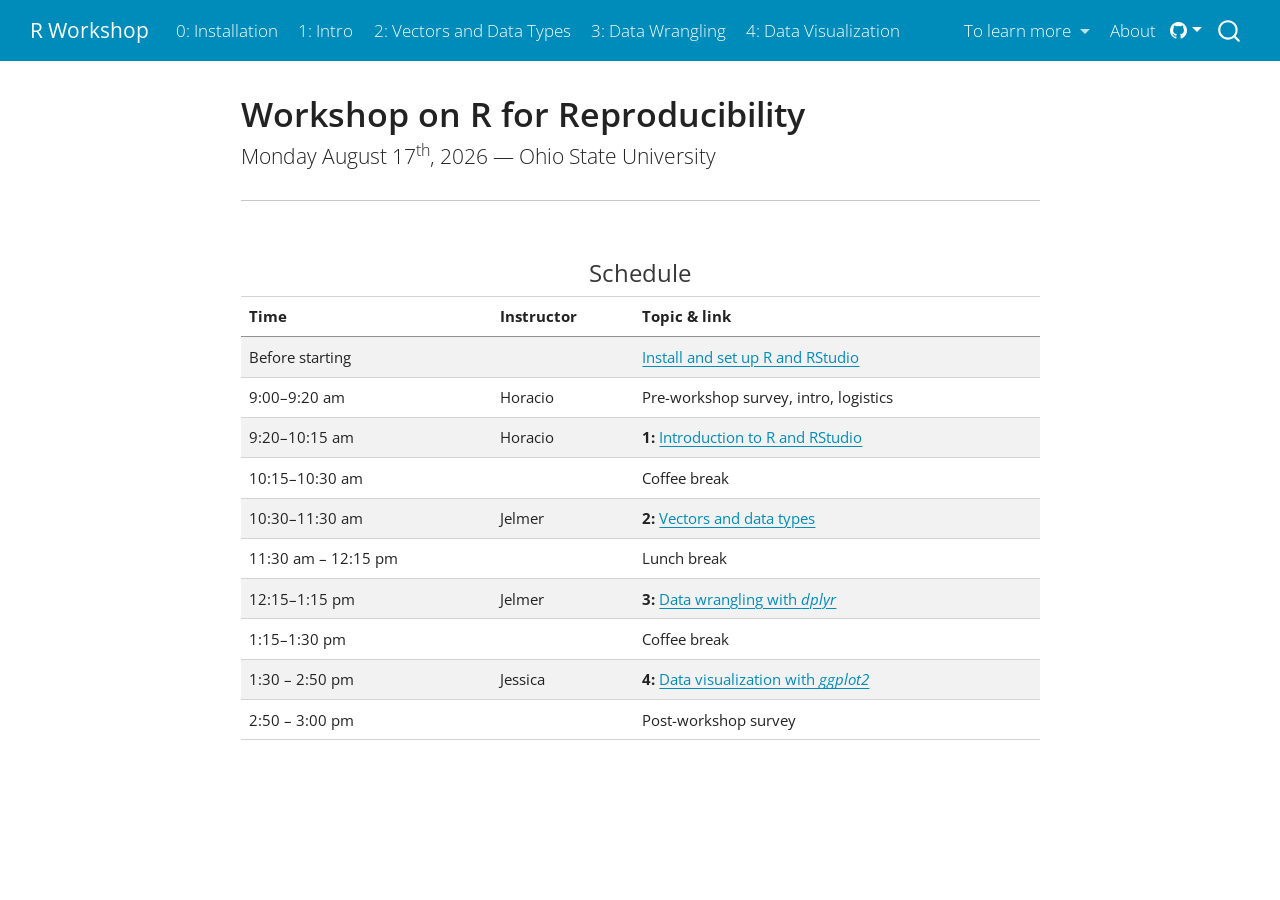
==== commit 151251c6: "Updating ggplot to be able to enter and run code" ====
--- a/docs/index.html
+++ b/docs/index.html
@@ -2,7 +2,7 @@
 <html xmlns="http://www.w3.org/1999/xhtml" lang="en" xml:lang="en"><head>
 
 <meta charset="utf-8">
-<meta name="generator" content="quarto-1.10.18">
+<meta name="generator" content="quarto-1.9.38">
 
 <meta name="viewport" content="width=device-width, initial-scale=1.0, user-scalable=yes">
 
@@ -12,13 +12,10 @@
 /* Default styles provided by pandoc.
 ** See https://pandoc.org/MANUAL.html#variables-for-html for config info.
 */
+code{white-space: pre-wrap;}
 span.smallcaps{font-variant: small-caps;}
-div.columns{display: flex; gap: 1.5em;}
-div.column{flex: auto;}
-@media screen {
-div.columns{gap: min(4vw, 1.5em);}
-div.column{overflow-x: auto;}
-}
+div.columns{display: flex; gap: min(4vw, 1.5em);}
+div.column{flex: auto; overflow-x: auto;}
 div.hanging-indent{margin-left: 1.5em; text-indent: -1.5em;}
 ul.task-list{list-style: none;}
 ul.task-list li input[type="checkbox"] {
@@ -42,10 +39,10 @@
 <script src="site_libs/quarto-html/tippy.umd.min.js"></script>
 <script src="site_libs/quarto-html/anchor.min.js"></script>
 <link href="site_libs/quarto-html/tippy.css" rel="stylesheet">
-<link href="site_libs/quarto-html/quarto-syntax-highlighting-eec68b17241c1efd3eae2de50d816e3e.css" rel="stylesheet" id="quarto-text-highlighting-styles">
+<link href="site_libs/quarto-html/quarto-syntax-highlighting-6d40f8af7092f34acea1908532066003.css" rel="stylesheet" id="quarto-text-highlighting-styles">
 <script src="site_libs/bootstrap/bootstrap.min.js"></script>
 <link href="site_libs/bootstrap/bootstrap-icons.css" rel="stylesheet">
-<link href="site_libs/bootstrap/bootstrap-c3ad75e2e9225c375cbc41480a245394.min.css" rel="stylesheet" append-hash="true" id="quarto-bootstrap" data-mode="light">
+<link href="site_libs/bootstrap/bootstrap-f4d103a79394fb6edac28e95ee86143b.min.css" rel="stylesheet" append-hash="true" id="quarto-bootstrap" data-mode="light">
 <link href="site_libs/quarto-contrib/fontawesome6-1.2.0/all.min.css" rel="stylesheet">
 <link href="site_libs/quarto-contrib/fontawesome6-1.2.0/latex-fontsize.css" rel="stylesheet">
 <script id="quarto-search-options" type="application/json">{
@@ -177,12 +174,12 @@
       <a href="" title="" id="quarto-navigation-tool-dropdown-0" class="quarto-navigation-tool dropdown-toggle px-1" data-bs-toggle="dropdown" aria-expanded="false" role="link" aria-label=""><i class="bi bi-github"></i></a>
       <ul class="dropdown-menu" aria-labelledby="quarto-navigation-tool-dropdown-0">
           <li>
-            <a class="dropdown-item quarto-navbar-tools-item" href="https://github.com/osu-codeclub/carpentries-aug-2026">
+            <a class="dropdown-item quarto-navbar-tools-item" href="https://github.com/osu-codeclub/carpentries-aug-2026" target="_blank">
             Source Code
             </a>
           </li>
           <li>
-            <a class="dropdown-item quarto-navbar-tools-item" href="https://github.com/osu-codeclub/carpentries-aug-2026/issues/new?template=Blank+issue">
+            <a class="dropdown-item quarto-navbar-tools-item" href="https://github.com/osu-codeclub/carpentries-aug-2026/issues/new?template=Blank+issue" target="_blank">
             Report an Issue
             </a>
           </li>
--- a/docs/site_libs/quarto-html/quarto-syntax-highlighting-6d40f8af7092f34acea1908532066003.css
+++ b/docs/site_libs/quarto-html/quarto-syntax-highlighting-6d40f8af7092f34acea1908532066003.css
@@ -0,0 +1,214 @@
+/* quarto syntax highlight colors */
+:root {
+  --quarto-hl-al-color: #95da4c;
+  --quarto-hl-an-color: #50a14f;
+  --quarto-hl-at-color: #a626a4;
+  --quarto-hl-bn-color: #986801;
+  --quarto-hl-bu-color: #a626a4;
+  --quarto-hl-ch-color: #50a14f;
+  --quarto-hl-co-color: #a0a1a7;
+  --quarto-hl-cv-color: #e45649;
+  --quarto-hl-cn-color: #986801;
+  --quarto-hl-cf-color: #a626a4;
+  --quarto-hl-dt-color: #a626a4;
+  --quarto-hl-dv-color: #986801;
+  --quarto-hl-do-color: #e45649;
+  --quarto-hl-er-color: #f44747;
+  --quarto-hl-ex-color: #4078f2;
+  --quarto-hl-fl-color: #986801;
+  --quarto-hl-fu-color: #4078f2;
+  --quarto-hl-im-color: #50a14f;
+  --quarto-hl-in-color: #c45b00;
+  --quarto-hl-kw-color: #a626a4;
+  --quarto-hl-op-color: #a626a4;
+  --quarto-hl-pp-color: #a626a4;
+  --quarto-hl-re-color: #2980b9;
+  --quarto-hl-sc-color: #0184bc;
+  --quarto-hl-ss-color: #da4453;
+  --quarto-hl-st-color: #50a14f;
+  --quarto-hl-va-color: #e45649;
+  --quarto-hl-vs-color: #da4453;
+  --quarto-hl-wa-color: #da4453;
+}
+
+/* other quarto variables */
+:root {
+  --quarto-font-monospace: SFMono-Regular, Menlo, Monaco, Consolas, "Liberation Mono", "Courier New", monospace;
+}
+
+/* syntax highlight based on Pandoc's rules */
+pre > code.sourceCode > span {
+  color: #383a42;
+}
+
+code.sourceCode > span {
+  color: #383a42;
+}
+
+div.sourceCode,
+div.sourceCode pre.sourceCode {
+  color: #383a42;
+}
+
+/* Normal */
+code span {
+  color: #383a42;
+}
+
+/* Alert */
+code span.al {
+  background-color: #4d1f24;
+  font-weight: bold;
+  color: #95da4c;
+}
+
+/* Annotation */
+code span.an {
+  color: #50a14f;
+}
+
+/* Attribute */
+code span.at {
+  color: #a626a4;
+}
+
+/* BaseN */
+code span.bn {
+  color: #986801;
+}
+
+/* BuiltIn */
+code span.bu {
+  color: #a626a4;
+}
+
+/* ControlFlow */
+code span.cf {
+  color: #a626a4;
+}
+
+/* Char */
+code span.ch {
+  color: #50a14f;
+}
+
+/* Constant */
+code span.cn {
+  color: #986801;
+}
+
+/* Comment */
+code span.co {
+  font-style: italic;
+  color: #a0a1a7;
+}
+
+/* CommentVar */
+code span.cv {
+  font-style: italic;
+  color: #e45649;
+}
+
+/* Documentation */
+code span.do {
+  color: #e45649;
+}
+
+/* DataType */
+code span.dt {
+  color: #a626a4;
+}
+
+/* DecVal */
+code span.dv {
+  color: #986801;
+}
+
+/* Error */
+code span.er {
+  color: #f44747;
+  text-decoration: underline;
+}
+
+/* Extension */
+code span.ex {
+  font-weight: bold;
+  color: #4078f2;
+}
+
+/* Float */
+code span.fl {
+  color: #986801;
+}
+
+/* Function */
+code span.fu {
+  color: #4078f2;
+}
+
+/* Import */
+code span.im {
+  color: #50a14f;
+}
+
+/* Information */
+code span.in {
+  color: #c45b00;
+}
+
+/* Keyword */
+code span.kw {
+  color: #a626a4;
+}
+
+/* Operator */
+code span.op {
+  color: #a626a4;
+}
+
+/* Preprocessor */
+code span.pp {
+  color: #a626a4;
+}
+
+/* RegionMarker */
+code span.re {
+  background-color: #153042;
+  color: #2980b9;
+}
+
+/* SpecialChar */
+code span.sc {
+  color: #0184bc;
+}
+
+/* SpecialString */
+code span.ss {
+  color: #da4453;
+}
+
+/* String */
+code span.st {
+  color: #50a14f;
+}
+
+/* Variable */
+code span.va {
+  color: #e45649;
+}
+
+/* VerbatimString */
+code span.vs {
+  color: #da4453;
+}
+
+/* Warning */
+code span.wa {
+  color: #da4453;
+}
+
+.prevent-inlining {
+  content: "</";
+}
+
+/*# sourceMappingURL=3729ffcb801be6e51d331632314bc5ff.css.map */
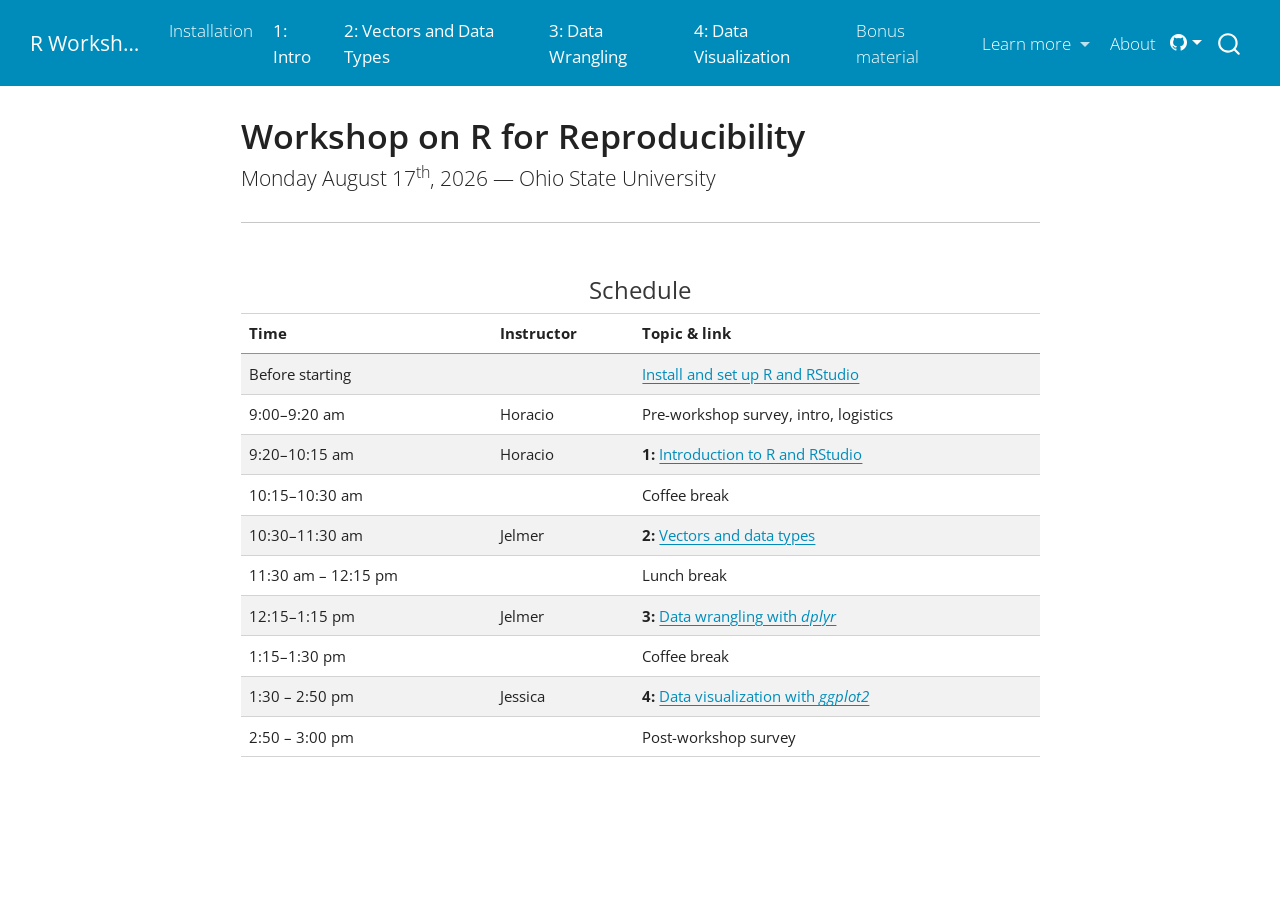
==== commit 2280199e: "update" ====
--- a/docs/index.html
+++ b/docs/index.html
@@ -2,7 +2,7 @@
 <html xmlns="http://www.w3.org/1999/xhtml" lang="en" xml:lang="en"><head>
 
 <meta charset="utf-8">
-<meta name="generator" content="quarto-1.9.38">
+<meta name="generator" content="quarto-1.10.18">
 
 <meta name="viewport" content="width=device-width, initial-scale=1.0, user-scalable=yes">
 
@@ -12,10 +12,13 @@
 /* Default styles provided by pandoc.
 ** See https://pandoc.org/MANUAL.html#variables-for-html for config info.
 */
-code{white-space: pre-wrap;}
 span.smallcaps{font-variant: small-caps;}
-div.columns{display: flex; gap: min(4vw, 1.5em);}
-div.column{flex: auto; overflow-x: auto;}
+div.columns{display: flex; gap: 1.5em;}
+div.column{flex: auto;}
+@media screen {
+div.columns{gap: min(4vw, 1.5em);}
+div.column{overflow-x: auto;}
+}
 div.hanging-indent{margin-left: 1.5em; text-indent: -1.5em;}
 ul.task-list{list-style: none;}
 ul.task-list li input[type="checkbox"] {
@@ -39,10 +42,10 @@
 <script src="site_libs/quarto-html/tippy.umd.min.js"></script>
 <script src="site_libs/quarto-html/anchor.min.js"></script>
 <link href="site_libs/quarto-html/tippy.css" rel="stylesheet">
-<link href="site_libs/quarto-html/quarto-syntax-highlighting-6d40f8af7092f34acea1908532066003.css" rel="stylesheet" id="quarto-text-highlighting-styles">
+<link href="site_libs/quarto-html/quarto-syntax-highlighting-eec68b17241c1efd3eae2de50d816e3e.css" rel="stylesheet" id="quarto-text-highlighting-styles">
 <script src="site_libs/bootstrap/bootstrap.min.js"></script>
 <link href="site_libs/bootstrap/bootstrap-icons.css" rel="stylesheet">
-<link href="site_libs/bootstrap/bootstrap-f4d103a79394fb6edac28e95ee86143b.min.css" rel="stylesheet" append-hash="true" id="quarto-bootstrap" data-mode="light">
+<link href="site_libs/bootstrap/bootstrap-c3ad75e2e9225c375cbc41480a245394.min.css" rel="stylesheet" append-hash="true" id="quarto-bootstrap" data-mode="light">
 <link href="site_libs/quarto-contrib/fontawesome6-1.2.0/all.min.css" rel="stylesheet">
 <link href="site_libs/quarto-contrib/fontawesome6-1.2.0/latex-fontsize.css" rel="stylesheet">
 <script id="quarto-search-options" type="application/json">{
@@ -97,36 +100,35 @@
             <ul class="navbar-nav navbar-nav-scroll me-auto">
   <li class="nav-item">
     <a class="nav-link" href="./0_setup.html"> 
-<span class="menu-text">0: Installation</span></a>
+<span class="menu-text">Installation</span></a>
   </li>  
   <li class="nav-item">
     <a class="nav-link" href="./1_intro.html"> 
-<span class="menu-text">1: Intro</span></a>
+<span class="menu-text"><strong>1: Intro</strong></span></a>
   </li>  
   <li class="nav-item">
     <a class="nav-link" href="./2_vectors.html"> 
-<span class="menu-text">2: Vectors and Data Types</span></a>
+<span class="menu-text"><strong>2: Vectors and Data Types</strong></span></a>
   </li>  
   <li class="nav-item">
     <a class="nav-link" href="./3_dplyr.html"> 
-<span class="menu-text">3: Data Wrangling</span></a>
+<span class="menu-text"><strong>3: Data Wrangling</strong></span></a>
   </li>  
   <li class="nav-item">
     <a class="nav-link" href="./4_ggplot.html"> 
-<span class="menu-text">4: Data Visualization</span></a>
+<span class="menu-text"><strong>4: Data Visualization</strong></span></a>
+  </li>  
+  <li class="nav-item">
+    <a class="nav-link" href="./bonus.html"> 
+<span class="menu-text">Bonus material</span></a>
   </li>  
 </ul>
             <ul class="navbar-nav navbar-nav-scroll ms-auto">
   <li class="nav-item dropdown ">
-    <a class="nav-link dropdown-toggle" href="#" id="nav-menu-to-learn-more" role="link" data-bs-toggle="dropdown" aria-expanded="false">
- <span class="menu-text">To learn more</span>
+    <a class="nav-link dropdown-toggle" href="#" id="nav-menu-learn-more" role="link" data-bs-toggle="dropdown" aria-expanded="false">
+ <span class="menu-text">Learn more</span>
     </a>
-    <ul class="dropdown-menu dropdown-menu-end" aria-labelledby="nav-menu-to-learn-more">    
-        <li>
-    <a class="dropdown-item" href="./bonus.html">
- <span class="dropdown-text">Bonus material</span></a>
-  </li>  
-        <li><hr class="dropdown-divider"></li>
+    <ul class="dropdown-menu dropdown-menu-end" aria-labelledby="nav-menu-learn-more">    
         <li>
     <a class="dropdown-item" href="https://osu-codeclub.github.io" target="_blank">
  <span class="dropdown-text">OSU Code Club <i class="fa-solid fa-external-link" aria-label="external-link"></i></span></a>
--- a/docs/site_libs/quarto-html/quarto-syntax-highlighting-eec68b17241c1efd3eae2de50d816e3e.css
+++ b/docs/site_libs/quarto-html/quarto-syntax-highlighting-eec68b17241c1efd3eae2de50d816e3e.css
@@ -0,0 +1,214 @@
+/* quarto syntax highlight colors */
+:root {
+  --quarto-hl-al-color: #95da4c;
+  --quarto-hl-an-color: #50a14f;
+  --quarto-hl-at-color: #a626a4;
+  --quarto-hl-bn-color: #986801;
+  --quarto-hl-bu-color: #a626a4;
+  --quarto-hl-ch-color: #50a14f;
+  --quarto-hl-co-color: #a0a1a7;
+  --quarto-hl-cv-color: #e45649;
+  --quarto-hl-cn-color: #986801;
+  --quarto-hl-cf-color: #a626a4;
+  --quarto-hl-dt-color: #a626a4;
+  --quarto-hl-dv-color: #986801;
+  --quarto-hl-do-color: #e45649;
+  --quarto-hl-er-color: #f44747;
+  --quarto-hl-ex-color: #4078f2;
+  --quarto-hl-fl-color: #986801;
+  --quarto-hl-fu-color: #4078f2;
+  --quarto-hl-im-color: #50a14f;
+  --quarto-hl-in-color: #c45b00;
+  --quarto-hl-kw-color: #a626a4;
+  --quarto-hl-op-color: #a626a4;
+  --quarto-hl-pp-color: #a626a4;
+  --quarto-hl-re-color: #2980b9;
+  --quarto-hl-sc-color: #0184bc;
+  --quarto-hl-ss-color: #da4453;
+  --quarto-hl-st-color: #50a14f;
+  --quarto-hl-va-color: #e45649;
+  --quarto-hl-vs-color: #da4453;
+  --quarto-hl-wa-color: #da4453;
+}
+
+/* other quarto variables */
+:root {
+  --quarto-font-monospace: SFMono-Regular, Menlo, Monaco, Consolas, "Liberation Mono", "Courier New", monospace;
+}
+
+/* syntax highlight based on Pandoc's rules */
+pre > code.sourceCode > span {
+  color: #383a42;
+}
+
+code.sourceCode > span {
+  color: #383a42;
+}
+
+div.sourceCode,
+div.sourceCode pre.sourceCode {
+  color: #383a42;
+}
+
+/* Normal */
+code span {
+  color: #383a42;
+}
+
+/* Alert */
+code span.al {
+  background-color: #4d1f24;
+  font-weight: bold;
+  color: #95da4c;
+}
+
+/* Annotation */
+code span.an {
+  color: #50a14f;
+}
+
+/* Attribute */
+code span.at {
+  color: #a626a4;
+}
+
+/* BaseN */
+code span.bn {
+  color: #986801;
+}
+
+/* BuiltIn */
+code span.bu {
+  color: #a626a4;
+}
+
+/* ControlFlow */
+code span.cf {
+  color: #a626a4;
+}
+
+/* Char */
+code span.ch {
+  color: #50a14f;
+}
+
+/* Constant */
+code span.cn {
+  color: #986801;
+}
+
+/* Comment */
+code span.co {
+  font-style: italic;
+  color: #a0a1a7;
+}
+
+/* CommentVar */
+code span.cv {
+  font-style: italic;
+  color: #e45649;
+}
+
+/* Documentation */
+code span.do {
+  color: #e45649;
+}
+
+/* DataType */
+code span.dt {
+  color: #a626a4;
+}
+
+/* DecVal */
+code span.dv {
+  color: #986801;
+}
+
+/* Error */
+code span.er {
+  color: #f44747;
+  text-decoration: underline;
+}
+
+/* Extension */
+code span.ex {
+  font-weight: bold;
+  color: #4078f2;
+}
+
+/* Float */
+code span.fl {
+  color: #986801;
+}
+
+/* Function */
+code span.fu {
+  color: #4078f2;
+}
+
+/* Import */
+code span.im {
+  color: #50a14f;
+}
+
+/* Information */
+code span.in {
+  color: #c45b00;
+}
+
+/* Keyword */
+code span.kw {
+  color: #a626a4;
+}
+
+/* Operator */
+code span.op {
+  color: #a626a4;
+}
+
+/* Preprocessor */
+code span.pp {
+  color: #a626a4;
+}
+
+/* RegionMarker */
+code span.re {
+  background-color: #153042;
+  color: #2980b9;
+}
+
+/* SpecialChar */
+code span.sc {
+  color: #0184bc;
+}
+
+/* SpecialString */
+code span.ss {
+  color: #da4453;
+}
+
+/* String */
+code span.st {
+  color: #50a14f;
+}
+
+/* Variable */
+code span.va {
+  color: #e45649;
+}
+
+/* VerbatimString */
+code span.vs {
+  color: #da4453;
+}
+
+/* Warning */
+code span.wa {
+  color: #da4453;
+}
+
+.prevent-inlining {
+  content: "</";
+}
+
+/*# sourceMappingURL=02661fbacfa289bc94e36756b94767a8.css.map */
--- a/docs/styles.css
+++ b/docs/styles.css
@@ -13,7 +13,7 @@
 }
 
 h3 {
-  margin-top: 40px;
+  margin-top: 35px;
   font-size: 1.4em;
   font-weight: normal;
 }
@@ -237,4 +237,50 @@
   border-color: #d9d7d9;
   border-left-color: #919091;
   border-radius: 5px;
+}
+
+
+/* --------------------------------------------------------------------------/*
+/* Page nav (Previous/Next), appended at the end of the article content
+   column -- see partials/page-nav.html and format.html.include-after-body
+   in _quarto.yml */
+#page-nav {
+  display: flex;
+  justify-content: space-between;
+  gap: 1em;
+  margin: 1.2em 0 1.5em 0;
+  padding-top: 1em;
+  border-top: 1px solid #d9d7d9;
+}
+
+#page-nav a {
+  display: flex;
+  flex-direction: column;
+  max-width: 45%;
+  padding: 0.6em 1em;
+  border-radius: 8px;
+  text-decoration: none;
+  color: var(--color-tertiary);
+  border: 1px solid #d9d7d9;
+  transition: border-color 0.15s ease, background-color 0.15s ease;
+}
+
+#page-nav a:hover {
+  border-color: var(--color-primary);
+  background-color: rgba(187, 0, 0, 0.05);
+}
+
+#page-nav .page-nav-next {
+  text-align: right;
+  margin-left: auto;
+}
+
+#page-nav .page-nav-label {
+  font-size: 0.8em;
+  color: var(--color-secondary);
+}
+
+#page-nav .page-nav-title {
+  font-weight: 500;
+  color: var(--color-link);
 }
